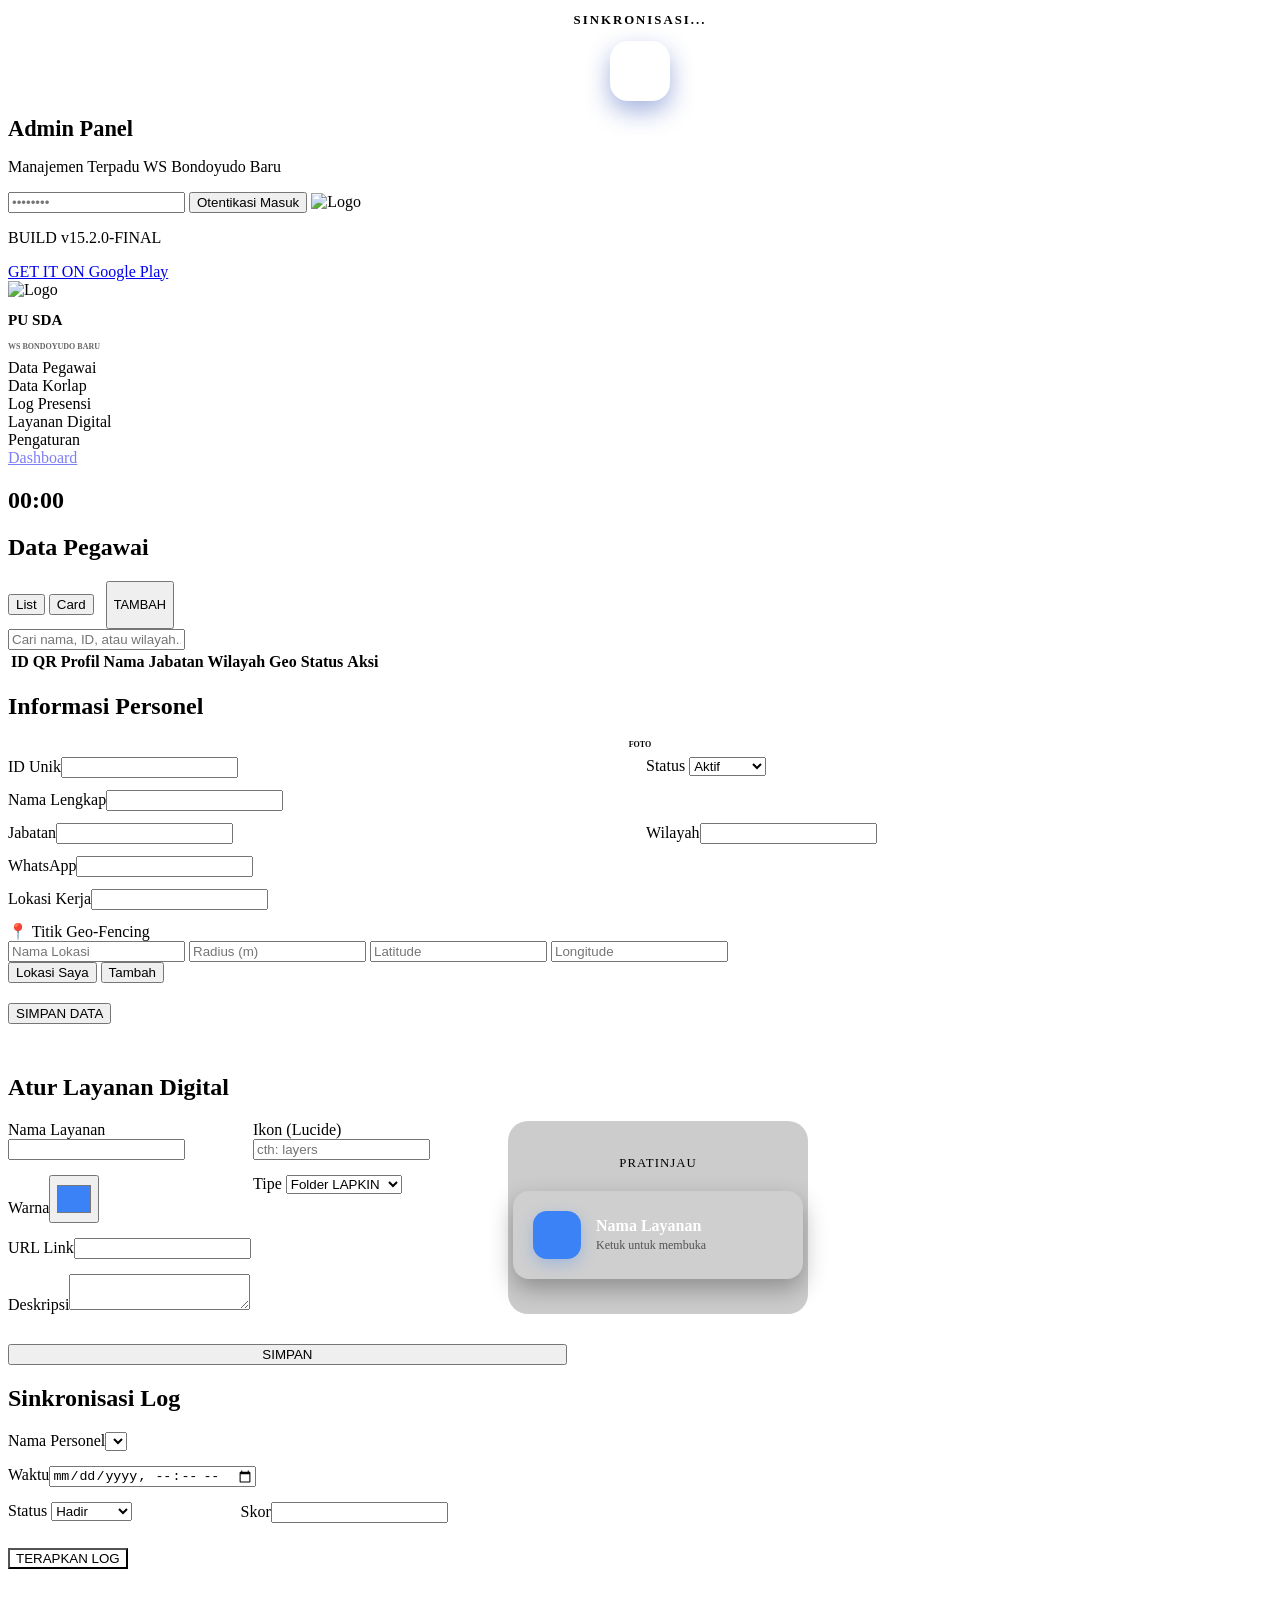
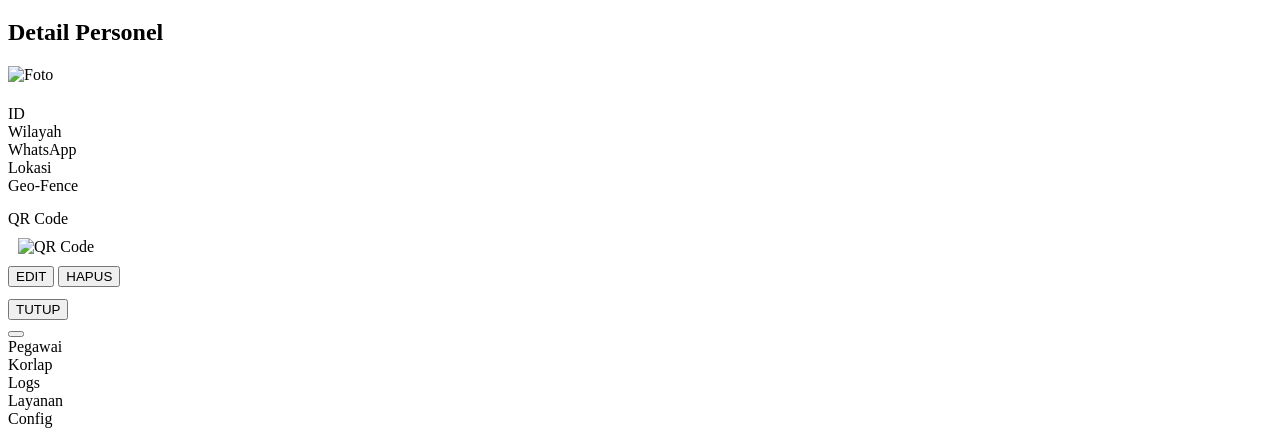
==== admin.html @ 3071cfeb "Create admin.html" ====
<!DOCTYPE html>
<html lang="id">
<head>
    <meta charset="UTF-8">
    <meta name="viewport" content="width=device-width, initial-scale=1.0, maximum-scale=1.0, user-scalable=no, viewport-fit=cover">
    <title>Admin Panel - UPT PUSDA</title>
    
    <!-- PWA META TAGS -->
    <meta name="mobile-web-app-capable" content="yes">
    <meta name="apple-mobile-web-app-capable" content="yes">
    <meta name="apple-mobile-web-app-status-bar-style" content="black-translucent">
    <meta name="apple-mobile-web-app-title" content="E-PUSDA Admin">
    <meta name="theme-color" content="#0d1b3e">
    
    <!-- APP ICONS -->
    <link rel="manifest" id="pwaManifest">
    <link rel="icon" type="image/png" sizes="192x192" href="https://raw.githubusercontent.com/tpopbwi/presensi-pusda/main/assets/logo.png">
    <link rel="apple-touch-icon" sizes="180x180" href="https://raw.githubusercontent.com/tpopbwi/presensi-pusda/main/assets/logo.png">

    <!-- EXTERNAL LIBS -->
    <script src="https://unpkg.com/lucide@0.344.0/dist/umd/lucide.min.js" defer></script>
    <link rel="preconnect" href="https://fonts.googleapis.com">
    <link rel="preconnect" href="https://fonts.gstatic.com" crossorigin>
    <link href="https://fonts.googleapis.com/css2?family=Plus+Jakarta+Sans:wght@400;600;700;800;900&family=JetBrains+Mono:wght@500;700;800&display=swap" rel="stylesheet">
    
    <!-- CUSTOM CSS -->
    <link rel="stylesheet" href="css/admin.css">
</head>
<body>
    <div class="fixed-bg"></div>
    <div id="toastContainer"></div>

    <div id="sendingOverlay">
        <div class="sending-loader">
            <div class="ring-layer ring-1"></div>
            <div class="ring-layer ring-2"></div>
            <div class="ring-layer ring-3"></div>
        </div>
        <p id="overlayText" style="font-weight:800;letter-spacing:2px;text-transform:uppercase;font-size:.8rem;text-align:center">Sinkronisasi...</p>
    </div>

    <div id="loginOverlay">
        <div class="login-card">
            <div style="background:linear-gradient(135deg,var(--pu-blue),var(--primary));width:60px;height:60px;border-radius:18px;margin:0 auto 15px;display:flex;align-items:center;justify-content:center;box-shadow:0 10px 25px rgba(30,64,175,.4)">
                <i data-lucide="shield-check" color="white" size="28"></i>
            </div>
            <h1 style="font-weight:800;margin-bottom:5px;font-size:1.4rem">Admin Panel</h1>
            <p class="login-desc">Manajemen Terpadu WS Bondoyudo Baru</p>
            <input type="password" id="adminPass" class="login-input" placeholder="••••••••" onkeydown="if(event.key==='Enter') attemptLogin()">
            <button class="btn-premium" onclick="attemptLogin()">Otentikasi Masuk</button>
            <img src="" id="loginBrandLogo" class="login-brand-img" alt="Logo">
            <p class="version-text">BUILD v15.2.0-FINAL</p>
            <a href="#" id="playStoreLink" target="_blank" class="google-play-btn">
                <div class="gp-logo-box" style="background:linear-gradient(135deg,#3b82f6,#1e40af);border-radius:6px;display:flex;align-items:center;justify-content:center">
                    <i data-lucide="play" size="18" color="white" style="margin-left:2px"></i>
                </div>
                <div class="gp-text-wrap">
                    <span class="gp-text-top">GET IT ON</span>
                    <span class="gp-text-main">Google Play</span>
                </div>
            </a>
        </div>
    </div>

    <aside class="sidebar">
        <div class="brand">
            <img src="" id="sidebarLogo" alt="Logo">
            <div>
                <h1 style="font-weight:800;font-size:.95rem"><span style="color:var(--pu-blue)">PU</span> <span style="color:var(--sda-toska)">SDA</span></h1>
                <p style="font-size:.5rem;opacity:.6;font-weight:800">WS BONDOYUDO BARU</p>
            </div>
        </div>
        <nav>
            <div class="nav-link active" onclick="switchTab('pegawai')"><i data-lucide="users" size="16"></i> Data Pegawai</div>
            <div class="nav-link" onclick="switchTab('korlap')"><i data-lucide="award" size="16"></i> Data Korlap</div>
            <div class="nav-link" onclick="switchTab('logs')"><i data-lucide="history" size="16"></i> Log Presensi</div>
            <div class="nav-link" onclick="switchTab('tools')"><i data-lucide="layout-grid" size="16"></i> Layanan Digital</div>
            <div class="nav-link" onclick="switchTab('config')"><i data-lucide="settings" size="16"></i> Pengaturan</div>
            <a href="index.html" class="nav-link" style="margin-top:15px;border-top:1px solid var(--glass-border);padding-top:15px;opacity:.5"><i data-lucide="home" size="16"></i> Dashboard</a>
        </nav>
        <div class="sidebar-clock"><h2 id="liveClock">00:00</h2></div>
    </aside>

    <main class="main-content" id="mainContent">
        <div class="dashboard-container">
            <section id="tab-pegawai" class="admin-tab">
                <div class="header-actions">
                    <div class="header-top-row">
                        <div class="header-title-box"><h1>Data Pegawai</h1></div>
                        <div style="display:flex;gap:12px;align-items:center">
                            <div class="view-toggle desktop-only">
                                <button id="btnListView" class="active" onclick="setView('list')"><i data-lucide="list" size="14"></i> List</button>
                                <button id="btnCardView" onclick="setView('card')"><i data-lucide="layout-grid" size="14"></i> Card</button>
                            </div>
                            <button class="btn-premium desktop-only" style="width:auto;height:48px;font-size:.8rem" onclick="openPModal('pegawai')"><i data-lucide="plus" size="16"></i> TAMBAH</button>
                        </div>
                    </div>
                    <div class="header-controls-row">
                        <div class="search-container">
                            <i data-lucide="search" size="16"></i>
                            <input type="text" id="pegawaiSearch" placeholder="Cari nama, ID, atau wilayah..." autocomplete="off" oninput="debounce(renderPegawai, 300)">
                        </div>
                    </div>
                </div>
                <div class="admin-card">
                    <div class="table-scroll personel-table" id="pegawaiTable">
                        <table>
                            <thead><tr><th>ID</th><th>QR</th><th>Profil</th><th>Nama</th><th>Jabatan</th><th>Wilayah</th><th>Geo</th><th>Status</th><th>Aksi</th></tr></thead>
                            <tbody id="pegawaiBody"></tbody>
                        </table>
                    </div>
                    <div id="pegawaiGrid" class="desktop-card-grid"></div>
                    <div id="pegawaiMobileGrid" class="mobile-grid-view"></div>
                </div>
            </section>

            <section id="tab-korlap" class="admin-tab" style="display:none">
                <div class="header-actions">
                    <div class="header-top-row">
                        <div class="header-title-box"><h1>Data Korlap</h1></div>
                        <div style="display:flex;gap:12px;align-items:center">
                            <div class="view-toggle desktop-only">
                                <button id="btnListViewKorlap" class="active" onclick="setView('list')"><i data-lucide="list" size="14"></i> List</button>
                                <button id="btnCardViewKorlap" onclick="setView('card')"><i data-lucide="layout-grid" size="14"></i> Card</button>
                            </div>
                            <button class="btn-premium desktop-only" style="width:auto;height:48px;font-size:.8rem" onclick="openPModal('korlap')"><i data-lucide="plus" size="16"></i> TAMBAH</button>
                        </div>
                    </div>
                    <div class="header-controls-row">
                        <div class="search-container">
                            <i data-lucide="search" size="16"></i>
                            <input type="text" id="korlapSearch" placeholder="Cari nama koordinator..." autocomplete="off" oninput="debounce(renderKorlap, 300)">
                        </div>
                    </div>
                </div>
                <div class="admin-card">
                    <div class="table-scroll personel-table" id="korlapTable">
                        <table>
                            <thead><tr><th>ID</th><th>QR</th><th>Profil</th><th>Nama</th><th>Jabatan</th><th>Wilayah</th><th>Geo</th><th>Status</th><th>Aksi</th></tr></thead>
                            <tbody id="korlapBody"></tbody>
                        </table>
                    </div>
                    <div id="korlapGrid" class="desktop-card-grid"></div>
                    <div id="korlapMobileGrid" class="mobile-grid-view"></div>
                </div>
            </section>

            <section id="tab-logs" class="admin-tab" style="display:none">
                <div class="header-actions">
                    <div class="header-top-row"><div class="header-title-box"><h1>Log Presensi</h1></div></div>
                    <div class="header-controls-row">
                        <div class="filter-box-row" style="width:100%">
                            <input type="date" id="logDateFilter" onchange="loadLogs()">
                            <button class="btn-premium desktop-only" style="width:50px;background:var(--success)" onclick="openLogModal('add')"><i data-lucide="plus" size="18"></i></button>
                            <button class="action-icon export desktop-only" style="width:50px" onclick="exportLogsToCSV()"><i data-lucide="download" size="18"></i></button>
                        </div>
                    </div>
                    <div class="header-controls-row">
                        <div class="search-container" style="width:100%;max-width:100%">
                            <i data-lucide="search" size="16"></i>
                            <input type="text" id="logSearch" placeholder="Cari nama personel..." autocomplete="off" oninput="debounce(() => renderLogsFiltered(true), 300)">
                        </div>
                    </div>
                </div>
                <div id="logSummaryCards">
                    <div class="admin-card" style="padding:15px;border-left:4px solid #10b981">
                        <div style="font-size:.7rem;opacity:.7;text-transform:uppercase;font-weight:700">Hadir Tepat</div>
                        <div style="font-size:1.6rem;font-weight:800;color:#10b981" id="sumHadir">0</div>
                    </div>
                    <div class="admin-card" style="padding:15px;border-left:4px solid #f59e0b">
                        <div style="font-size:.7rem;opacity:.7;text-transform:uppercase;font-weight:700">Terlambat</div>
                        <div style="font-size:1.6rem;font-weight:800;color:#f59e0b" id="sumTelat">0</div>
                    </div>
                    <div class="admin-card" style="padding:15px;border-left:4px solid #3b82f6">
                        <div style="font-size:.7rem;opacity:.7;text-transform:uppercase;font-weight:700">Izin / Sakit</div>
                        <div style="font-size:1.6rem;font-weight:800;color:#3b82f6" id="sumIzin">0</div>
                    </div>
                    <div class="admin-card" style="padding:15px;border-left:4px solid #ef4444">
                        <div style="font-size:.7rem;opacity:.7;text-transform:uppercase;font-weight:700">Alpha</div>
                        <div style="font-size:1.6rem;font-weight:800;color:#ef4444" id="sumAlpha">0</div>
                    </div>
                </div>
                <div class="admin-card">
                    <div class="table-scroll">
                        <table>
                            <thead><tr><th>Waktu</th><th>Nama</th><th>Status</th><th>Skor</th><th>Wilayah</th><th style="text-align:center">Selfie</th><th style="text-align:center">Kerja</th><th>Opsi</th></tr></thead>
                            <tbody id="logsBody"></tbody>
                        </table>
                    </div>
                </div>
            </section>

            <section id="tab-tools" class="admin-tab" style="display:none">
                <div class="header-actions">
                    <div class="header-top-row">
                        <div class="header-title-box"><h1>Layanan Digital</h1></div>
                        <button class="btn-premium desktop-only" style="width:auto;height:48px;font-size:.8rem" onclick="openToolModal()"><i data-lucide="plus" size="16"></i> TAMBAH</button>
                    </div>
                    <div class="header-controls-row">
                        <div class="search-container">
                            <i data-lucide="search" size="16"></i>
                            <input type="text" id="toolSearch" placeholder="Cari layanan..." autocomplete="off" oninput="debounce(renderTools, 300)">
                        </div>
                    </div>
                </div>
                <div class="admin-card">
                    <div class="table-scroll">
                        <table>
                            <thead><tr><th>Icon</th><th>Nama</th><th>Tipe</th><th>Warna</th><th>Link URL</th><th>Aksi</th></tr></thead>
                            <tbody id="toolsBody"></tbody>
                        </table>
                    </div>
                </div>
            </section>

            <section id="tab-config" class="admin-tab" style="display:none">
                <div class="header-actions">
                    <div class="header-top-row"><div class="header-title-box"><h1>Pengaturan</h1></div></div>
                    <div class="header-controls-row">
                        <div class="search-container">
                            <i data-lucide="search" size="16"></i>
                            <input type="text" id="configSearch" placeholder="Cari kata kunci..." autocomplete="off" oninput="debounce(renderConfig, 300)">
                        </div>
                    </div>
                </div>
                <div class="admin-card">
                    <div id="configContainer"></div>
                    <button class="btn-premium" style="max-width:250px;height:48px;font-size:.85rem;margin-top:20px;margin-left:auto;display:flex" onclick="saveConfig()">
                        <i data-lucide="save" size="18"></i> SIMPAN PENGATURAN
                    </button>
                </div>
            </section>
        </div>
    </main>

    <!-- MODALS -->
    <div id="pModal" class="modal">
        <div class="modal-content">
            <div class="modal-title-wrap"><h2 id="pModalTitle">Informasi Personel</h2></div>
            <div class="modal-body-p">
                <div style="text-align:center">
                    <div class="p-preview-frame" onclick="document.getElementById('p-file').click()">
                        <img id="p-preview-img" style="display:none" alt="Pratinjau">
                        <div id="p-placeholder"><i data-lucide="camera" size="24"></i><p style="font-size:.5rem;font-weight:800;margin-top:5px">FOTO</p></div>
                    </div>
                    <input type="file" id="p-file" hidden accept="image/*" onchange="handleFile(this)">
                    <div id="qr-display-container" style="display:none;margin-top:15px">
                        <div style="background:white;padding:8px;border-radius:12px;display:inline-block">
                            <img id="p-qr-img" src="" style="width:80px;height:80px" alt="QR Code">
                        </div>
                    </div>
                </div>
                <div style="display:grid;gap:12px">
                    <input type="hidden" id="p-mode"><input type="hidden" id="p-old-id">
                    <div style="display:grid;grid-template-columns:1fr 1fr;gap:12px">
                        <div class="form-group"><label>ID Unik</label><input type="text" id="p-id"></div>
                        <div class="form-group"><label>Status</label>
                            <select id="p-status"><option value="Aktif">Aktif</option><option value="Non-Aktif">Non-Aktif</option></select>
                        </div>
                    </div>
                    <div class="form-group"><label>Nama Lengkap</label><input type="text" id="p-nama" oninput="updateQRRealtime()"></div>
                    <div style="display:grid;grid-template-columns:1fr 1fr;gap:12px">
                        <div class="form-group"><label>Jabatan</label><input type="text" id="p-jabatan"></div>
                        <div class="form-group"><label>Wilayah</label><input type="text" id="p-wilayah"></div>
                    </div>
                    <div class="form-group"><label>WhatsApp</label><input type="text" id="p-nohp" oninput="updateQRRealtime()"></div>
                    <div class="form-group"><label>Lokasi Kerja</label><input type="text" id="p-lokasi"></div>
                    <div class="geo-section">
                        <label style="margin-bottom:10px;color:var(--accent)">📍 Titik Geo-Fencing</label>
                        <div id="geo-list" class="geo-list-container"></div>
                        <div class="geo-inputs">
                            <input type="text" id="geo-nama" placeholder="Nama Lokasi">
                            <input type="number" id="geo-radius" placeholder="Radius (m)">
                            <input type="number" step="any" id="geo-lat" placeholder="Latitude">
                            <input type="number" step="any" id="geo-lng" placeholder="Longitude">
                        </div>
                        <div class="geo-actions">
                            <button type="button" class="btn-get-loc" onclick="fillCurrentLocation()"><i data-lucide="map-pin" size="14"></i> Lokasi Saya</button>
                            <button type="button" class="btn-add-geo" onclick="addGeoPoint()"><i data-lucide="plus" size="14"></i> Tambah</button>
                        </div>
                    </div>
                </div>
            </div>
            <button class="btn-premium" style="margin-top:20px" onclick="savePAction()">SIMPAN DATA</button>
            <button style="width:100%;background:none;border:none;color:white;opacity:.4;margin-top:15px;cursor:pointer;font-weight:800;font-size:.7rem" onclick="closeModal('pModal')">BATAL</button>
        </div>
    </div>

    <div id="toolModal" class="modal">
        <div class="modal-content" style="max-width:800px">
            <div class="modal-title-wrap"><h2>Atur Layanan Digital</h2></div>
            <div style="display:grid;grid-template-columns:1fr 300px;gap:25px">
                <div style="display:grid;gap:15px">
                    <input type="hidden" id="t-old-name">
                    <div style="display:grid;grid-template-columns:1fr 1fr;gap:15px">
                        <div class="form-group"><label>Nama Layanan</label><input type="text" id="t-nama" oninput="updateToolPreview()"></div>
                        <div class="form-group"><label>Ikon (Lucide)</label><input type="text" id="t-ikon" placeholder="cth: layers" oninput="updateToolPreview()"></div>
                    </div>
                    <div style="display:grid;grid-template-columns:1fr 1fr;gap:15px">
                        <div class="form-group"><label>Warna</label><input type="color" id="t-warna" value="#3b82f6" style="height:48px;padding:5px" oninput="updateToolPreview()"></div>
                        <div class="form-group"><label>Tipe</label>
                            <select id="t-type"><option value="Folder">Folder LAPKIN</option><option value="Direct">Beranda Utama</option></select>
                        </div>
                    </div>
                    <div class="form-group"><label>URL Link</label><input type="text" id="t-url"></div>
                    <div class="form-group"><label>Deskripsi</label><textarea id="t-desc" rows="2"></textarea></div>
                </div>
                <div style="background:rgba(0,0,0,.2);border-radius:20px;padding:25px;border:1px dashed var(--glass-border);display:flex;flex-direction:column;align-items:center;justify-content:center">
                    <label style="margin-bottom:20px;text-align:center;width:100%;font-size:.8rem;letter-spacing:1px">PRATINJAU</label>
                    <div style="background:rgba(255,255,255,.05);border:1px solid var(--glass-border);border-radius:16px;padding:20px;display:flex;align-items:center;gap:15px;width:100%;box-shadow:0 10px 25px rgba(0,0,0,.3)">
                        <div id="previewIconBox" style="width:48px;height:48px;border-radius:14px;background:#3b82f6;display:flex;align-items:center;justify-content:center;flex-shrink:0;box-shadow:0 5px 15px rgba(59,130,246,.3)">
                            <i data-lucide="layers" size="22" color="white"></i>
                        </div>
                        <div style="overflow:hidden">
                            <div id="previewName" style="font-weight:700;font-size:1rem;white-space:nowrap;overflow:hidden;text-overflow:ellipsis;color:white">Nama Layanan</div>
                            <div style="font-size:.75rem;opacity:.6;margin-top:3px">Ketuk untuk membuka</div>
                        </div>
                    </div>
                </div>
            </div>
            <div style="display:flex;gap:12px;margin-top:30px">
                <button class="btn-premium" style="flex:1" onclick="saveTool()">SIMPAN</button>
                <button style="flex:.4;background:none;border:1px solid var(--glass-border);border-radius:14px;color:white;opacity:.7;cursor:pointer;font-weight:700;font-size:.85rem" onclick="closeModal('toolModal')">BATAL</button>
            </div>
        </div>
    </div>

    <div id="logEditModal" class="modal">
        <div class="modal-content" style="max-width:450px">
            <div class="modal-title-wrap"><h2>Sinkronisasi Log</h2></div>
            <div style="display:grid;gap:15px">
                <div class="form-group"><label>Nama Personel</label><select id="manualLogPegawai"></select></div>
                <input type="hidden" id="editLogOriginalTs"><input type="hidden" id="editLogIdPeg">
                <div class="form-group"><label>Waktu</label><input type="datetime-local" id="editLogTime"></div>
                <div style="display:grid;grid-template-columns:1fr 1fr;gap:15px">
                    <div class="form-group"><label>Status</label>
                        <select id="editLogStatus">
                            <option value="Hadir">Hadir</option>
                            <option value="Terlambat">Terlambat</option>
                            <option value="Pulang">Pulang</option>
                            <option value="Izin">Izin</option>
                            <option value="Sakit">Sakit</option>
                            <option value="Dinas">Dinas</option>
                        </select>
                    </div>
                    <div class="form-group"><label>Skor</label><input type="number" id="editLogNilai"></div>
                </div>
            </div>
            <button class="btn-premium" style="margin-top:25px;background:linear-gradient(135deg,var(--warning),var(--accent))" onclick="saveLogAction()">TERAPKAN LOG</button>
            <button style="width:100%;background:none;border:none;color:white;opacity:.4;margin-top:15px;cursor:pointer;font-weight:800;font-size:.7rem" onclick="closeModal('logEditModal')">BATAL</button>
        </div>
    </div>

    <div id="detailModal" class="modal">
        <div class="modal-content" style="max-width:550px">
            <div class="modal-title-wrap"><h2>Detail Personel</h2></div>
            <div class="detail-hero">
                <div class="detail-hero-img"><img id="detailImg" src="" alt="Foto"></div>
                <div>
                    <h3 id="detailNama" style="font-size:1.3rem;font-weight:800;margin-bottom:5px;text-transform:uppercase"></h3>
                    <p id="detailJabatan" style="font-size:.85rem;opacity:.7;margin-bottom:10px"></p>
                    <div id="detailStatusBadge"></div>
                </div>
            </div>
            <div>
                <div class="detail-info-row"><span class="detail-label">ID</span><span class="detail-value" id="detailID"></span></div>
                <div class="detail-info-row"><span class="detail-label">Wilayah</span><span class="detail-value" id="detailWilayah"></span></div>
                <div class="detail-info-row"><span class="detail-label">WhatsApp</span><span class="detail-value" id="detailHP"></span></div>
                <div class="detail-info-row"><span class="detail-label">Lokasi</span><span class="detail-value" id="detailLokasi"></span></div>
                <div class="detail-info-row"><span class="detail-label">Geo-Fence</span><span class="detail-value" id="detailGeo"></span></div>
                <div class="detail-info-row" style="flex-direction:column;align-items:center;gap:10px;padding-top:15px">
                    <span class="detail-label">QR Code</span>
                    <div style="background:white;padding:10px;border-radius:12px"><img id="detailQR" src="" style="width:150px;height:150px" alt="QR Code"></div>
                </div>
            </div>
            <div class="detail-modal-actions">
                <button class="btn-edit" onclick="editFromDetail()"><i data-lucide="edit-3" size="14"></i> EDIT</button>
                <button class="btn-delete" onclick="deleteFromDetail()"><i data-lucide="trash-2" size="14"></i> HAPUS</button>
            </div>
            <button class="btn-premium" style="margin-top:12px" onclick="closeModal('detailModal')">TUTUP</button>
        </div>
    </div>

    <button class="fab-add" id="fabAdd" onclick="handleFabClick()"><i data-lucide="plus" size="24"></i></button>

    <nav class="bottom-nav-admin">
        <div class="b-nav-item active" onclick="switchTab('pegawai')"><i data-lucide="users" size="18"></i><span>Pegawai</span></div>
        <div class="b-nav-item" onclick="switchTab('korlap')"><i data-lucide="award" size="18"></i><span>Korlap</span></div>
        <div class="b-nav-item" onclick="switchTab('logs')"><i data-lucide="history" size="18"></i><span>Logs</span></div>
        <div class="b-nav-item" onclick="switchTab('tools')"><i data-lucide="layout-grid" size="18"></i><span>Layanan</span></div>
        <div class="b-nav-item" onclick="switchTab('config')"><i data-lucide="settings" size="18"></i><span>Config</span></div>
    </nav>

    <!-- CUSTOM JS -->
    <script src="js/admin.js"></script>
</body>
</html>
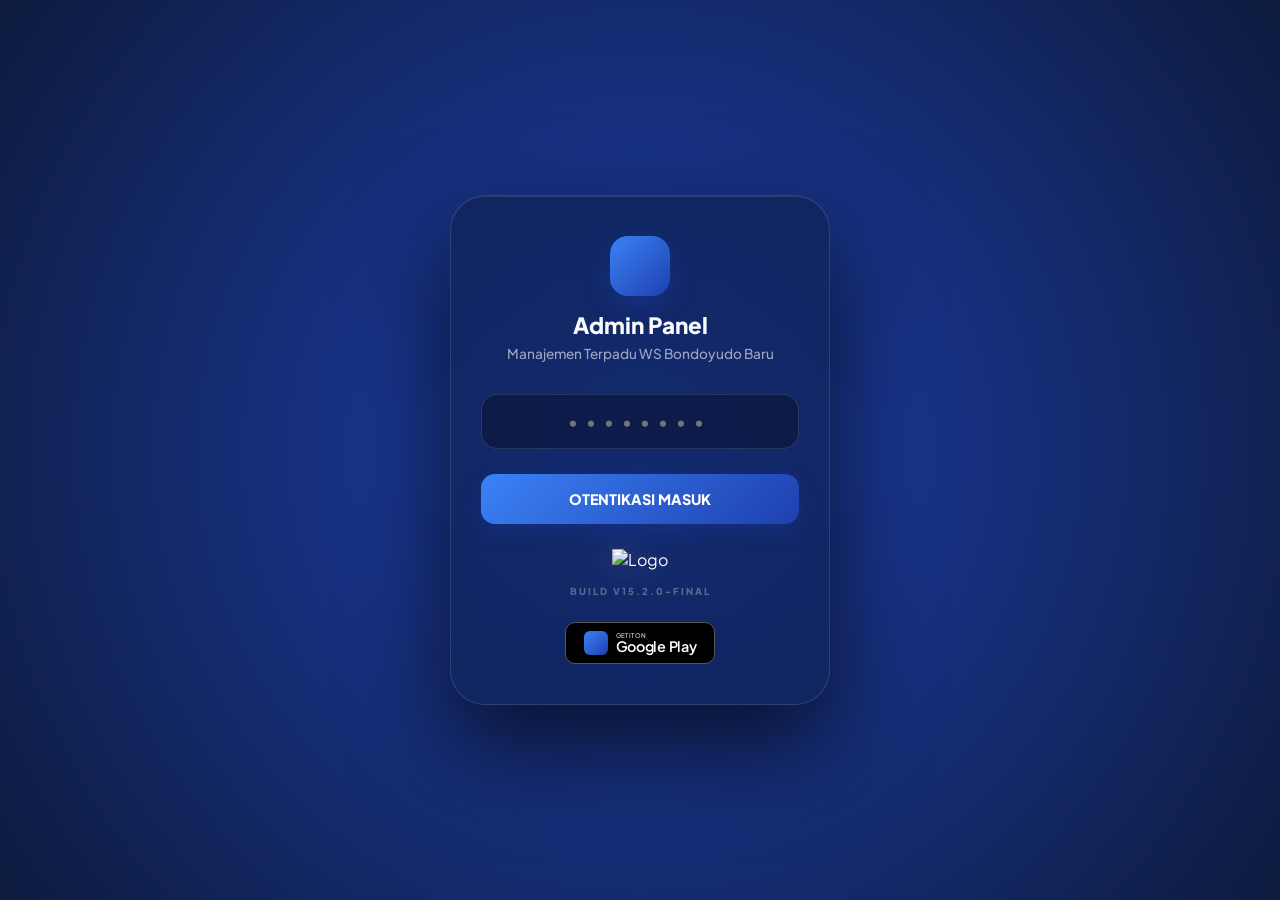
==== commit 27874a6c: "Update admin.html" ====
--- a/admin.html
+++ b/admin.html
@@ -233,10 +233,23 @@
         </div>
     </main>
 
-    <!-- MODALS -->
+    <!-- MODAL: DATA PERSONEL (PREMIUM HEADER) -->
     <div id="pModal" class="modal">
         <div class="modal-content">
-            <div class="modal-title-wrap"><h2 id="pModalTitle">Informasi Personel</h2></div>
+            <div class="modal-header">
+                <div class="modal-title-wrap">
+                    <div class="modal-title-icon">
+                        <i data-lucide="users" style="color: white;"></i>
+                    </div>
+                    <div>
+                        <h2 id="pModalTitle">Data Personel</h2>
+                        <p>Tambah atau ubah data pegawai/korlap</p>
+                    </div>
+                </div>
+                <button class="modal-close-btn" onclick="closeModal('pModal')">
+                    <i data-lucide="x" size="20"></i>
+                </button>
+            </div>
             <div class="modal-body-p">
                 <div style="text-align:center">
                     <div class="p-preview-frame" onclick="document.getElementById('p-file').click()">
@@ -282,13 +295,26 @@
                 </div>
             </div>
             <button class="btn-premium" style="margin-top:20px" onclick="savePAction()">SIMPAN DATA</button>
-            <button style="width:100%;background:none;border:none;color:white;opacity:.4;margin-top:15px;cursor:pointer;font-weight:800;font-size:.7rem" onclick="closeModal('pModal')">BATAL</button>
-        </div>
-    </div>
-
+        </div>
+    </div>
+
+    <!-- MODAL: LAYANAN DIGITAL (PREMIUM HEADER) -->
     <div id="toolModal" class="modal">
         <div class="modal-content" style="max-width:800px">
-            <div class="modal-title-wrap"><h2>Atur Layanan Digital</h2></div>
+            <div class="modal-header">
+                <div class="modal-title-wrap">
+                    <div class="modal-title-icon">
+                        <i data-lucide="layout-dashboard" style="color: white;"></i>
+                    </div>
+                    <div>
+                        <h2>Atur Layanan Digital</h2>
+                        <p>Kelola tautan dan aplikasi eksternal</p>
+                    </div>
+                </div>
+                <button class="modal-close-btn" onclick="closeModal('toolModal')">
+                    <i data-lucide="x" size="20"></i>
+                </button>
+            </div>
             <div style="display:grid;grid-template-columns:1fr 300px;gap:25px">
                 <div style="display:grid;gap:15px">
                     <input type="hidden" id="t-old-name">
@@ -320,14 +346,28 @@
             </div>
             <div style="display:flex;gap:12px;margin-top:30px">
                 <button class="btn-premium" style="flex:1" onclick="saveTool()">SIMPAN</button>
-                <button style="flex:.4;background:none;border:1px solid var(--glass-border);border-radius:14px;color:white;opacity:.7;cursor:pointer;font-weight:700;font-size:.85rem" onclick="closeModal('toolModal')">BATAL</button>
-            </div>
-        </div>
-    </div>
-
+                <button class="modal-close-btn" style="width:50px; height: 50px;" onclick="closeModal('toolModal')"><i data-lucide="x" size="20"></i></button>
+            </div>
+        </div>
+    </div>
+
+    <!-- MODAL: LOG (PREMIUM HEADER) -->
     <div id="logEditModal" class="modal">
         <div class="modal-content" style="max-width:450px">
-            <div class="modal-title-wrap"><h2>Sinkronisasi Log</h2></div>
+            <div class="modal-header">
+                <div class="modal-title-wrap">
+                    <div class="modal-title-icon">
+                        <i data-lucide="history" style="color: white;"></i>
+                    </div>
+                    <div>
+                        <h2>Sinkronisasi Log</h2>
+                        <p>Catat atau ubah riwayat presensi</p>
+                    </div>
+                </div>
+                <button class="modal-close-btn" onclick="closeModal('logEditModal')">
+                    <i data-lucide="x" size="20"></i>
+                </button>
+            </div>
             <div style="display:grid;gap:15px">
                 <div class="form-group"><label>Nama Personel</label><select id="manualLogPegawai"></select></div>
                 <input type="hidden" id="editLogOriginalTs"><input type="hidden" id="editLogIdPeg">
@@ -347,13 +387,26 @@
                 </div>
             </div>
             <button class="btn-premium" style="margin-top:25px;background:linear-gradient(135deg,var(--warning),var(--accent))" onclick="saveLogAction()">TERAPKAN LOG</button>
-            <button style="width:100%;background:none;border:none;color:white;opacity:.4;margin-top:15px;cursor:pointer;font-weight:800;font-size:.7rem" onclick="closeModal('logEditModal')">BATAL</button>
-        </div>
-    </div>
-
+        </div>
+    </div>
+
+    <!-- MODAL: DETAIL (PREMIUM HEADER) -->
     <div id="detailModal" class="modal">
         <div class="modal-content" style="max-width:550px">
-            <div class="modal-title-wrap"><h2>Detail Personel</h2></div>
+            <div class="modal-header">
+                <div class="modal-title-wrap">
+                    <div class="modal-title-icon">
+                        <i data-lucide="info" style="color: white;"></i>
+                    </div>
+                    <div>
+                        <h2>Detail Personel</h2>
+                        <p>Informasi lengkap pegawai</p>
+                    </div>
+                </div>
+                <button class="modal-close-btn" onclick="closeModal('detailModal')">
+                    <i data-lucide="x" size="20"></i>
+                </button>
+            </div>
             <div class="detail-hero">
                 <div class="detail-hero-img"><img id="detailImg" src="" alt="Foto"></div>
                 <div>
--- a/css/admin.css
+++ b/css/admin.css
@@ -0,0 +1,277 @@
+:root {
+    --primary: #1e40af; --bg-dark: #0d1b3e; --glass: rgba(15, 32, 77, .65);
+    --glass-border: rgba(255, 255, 255, .12); --accent: #f97316; --success: #10b981;
+    --danger: #ef4444; --warning: #facc15; --pu-blue: #3b82f6; --sda-toska: #2dd4bf;
+    --sidebar-width: 250px;
+}
+* { margin: 0; padding: 0; box-sizing: border-box; font-family: 'Plus Jakarta Sans', sans-serif; -webkit-tap-highlight-color: transparent; }
+html, body { width: 100%; min-height: 100vh; background: var(--bg-dark); color: #f8fafc; overflow-x: hidden; scroll-behavior: smooth; }
+body { display: flex; position: relative; width: 100vw; }
+.fixed-bg { position: fixed; inset: 0; z-index: -1; background: radial-gradient(circle at top right, #1e40af, #0d1b3e 85%), radial-gradient(circle at bottom left, rgba(59, 130, 246, .3), transparent 70%); }
+
+::-webkit-scrollbar { width: 6px; height: 6px; }
+::-webkit-scrollbar-track { background: transparent; }
+::-webkit-scrollbar-thumb { background: rgba(45, 212, 191, .3); border-radius: 10px; }
+::-webkit-scrollbar-thumb:hover { background: rgba(45, 212, 191, .6); }
+
+.sidebar { width: var(--sidebar-width); height: calc(100vh - 30px); position: fixed; top: 15px; left: 15px; background: rgba(15, 32, 77, .8); backdrop-filter: blur(30px) saturate(180%); -webkit-backdrop-filter: blur(30px) saturate(180%); border: 1px solid var(--glass-border); border-radius: 24px; padding: 20px; display: flex; flex-direction: column; z-index: 1000; box-shadow: 0 20px 50px rgba(0, 0, 0, .5), inset 0 1px 0 rgba(255, 255, 255, .1); }
+.brand { display: flex; align-items: center; gap: 12px; margin-bottom: 25px; padding-bottom: 15px; border-bottom: 1px solid var(--glass-border); }
+.brand img { height: 35px; border-radius: 8px; box-shadow: 0 4px 12px rgba(0, 0, 0, .3); }
+.nav-link { padding: 14px 16px; border-radius: 14px; display: flex; align-items: center; gap: 14px; color: rgba(255, 255, 255, .6); text-decoration: none; transition: all .3s ease; font-weight: 600; margin-bottom: 6px; cursor: pointer; font-size: .85rem; position: relative; overflow: hidden; }
+.nav-link:hover { background: rgba(255, 255, 255, .05); color: white; }
+.nav-link.active { background: linear-gradient(135deg, var(--pu-blue), var(--primary)); color: white; box-shadow: 0 8px 20px rgba(30, 64, 175, .4), inset 0 1px 0 rgba(255, 255, 255, .2); }
+.nav-link.active::before { content: ''; position: absolute; left: 0; top: 0; width: 4px; height: 100%; background: var(--sda-toska); border-radius: 0 4px 4px 0; }
+.sidebar-clock { margin-top: auto; padding: 15px; background: rgba(0, 0, 0, .3); border: 1px solid var(--glass-border); border-radius: 18px; text-align: center; box-shadow: inset 0 2px 5px rgba(0, 0, 0, .3); }
+.sidebar-clock h2 { font-family: 'JetBrains Mono', monospace; font-size: 1.4rem; color: var(--sda-toska); font-weight: 800; text-shadow: 0 0 15px rgba(45, 212, 191, .4); }
+
+/* ✅ PADDING SENADA DENGAN HALAMAN LAIN */
+.main-content { flex: 1; margin-left: calc(var(--sidebar-width) + 25px); padding: 30px 40px 120px 20px; min-height: 100vh; display: none; flex-direction: column; width: calc(100% - var(--sidebar-width) - 25px); }
+.dashboard-container { width: 100%; display: flex; flex-direction: column; gap: 20px; }
+
+.header-actions { display: flex; flex-direction: column; gap: 15px; position: sticky; top: -1px; z-index: 100; padding: 20px 0 15px 0; background: linear-gradient(180deg, rgba(13, 27, 62, 0.98) 50%, rgba(13, 27, 62, 0.8) 80%, transparent 100%); backdrop-filter: blur(20px) saturate(180%); -webkit-backdrop-filter: blur(20px) saturate(180%); -webkit-mask-image: linear-gradient(180deg, #000 80%, transparent 100%); mask-image: linear-gradient(180deg, #000 80%, transparent 100%); margin-bottom: 10px; }
+.header-top-row { display: flex; align-items: center; justify-content: space-between; width: 100%; gap: 10px; }
+.header-title-box h1 { font-size: 1.6rem; font-weight: 800; letter-spacing: -.5px; background: linear-gradient(135deg, #fff 0%, var(--sda-toska) 100%); -webkit-background-clip: text; -webkit-text-fill-color: transparent; background-clip: text; }
+.header-controls-row { display: flex; align-items: center; gap: 12px; flex-wrap: wrap; width: 100%; }
+.search-container { position: relative; display: flex; align-items: center; flex: 1; min-width: 200px; }
+.search-container i { position: absolute; left: 18px; color: var(--sda-toska); pointer-events: none; z-index: 5; transition: all .3s; }
+.search-container input { padding: 14px 18px 14px 48px !important; background: rgba(0, 0, 0, .4) !important; border: 1px solid rgba(255, 255, 255, .1) !important; border-radius: 16px !important; font-size: 16px !important; width: 100% !important; height: 52px; color: white; transition: all .3s; }
+.search-container input:focus { border-color: var(--sda-toska) !important; background: rgba(0, 0, 0, .6) !important; box-shadow: 0 0 0 4px rgba(45, 212, 191, .15), inset 0 1px 0 rgba(255, 255, 255, .05); }
+.filter-box-row { display: flex; gap: 10px; align-items: center; }
+.filter-box-row input[type="date"] { height: 52px; padding: 0 18px; font-size: 16px; min-width: 150px; background: rgba(0, 0, 0, .4); border: 1px solid rgba(255, 255, 255, .1); border-radius: 16px; color: white; transition: all .3s; }
+.filter-box-row input[type="date"]:focus { border-color: var(--sda-toska); box-shadow: 0 0 0 4px rgba(45, 212, 191, .15); outline: none; }
+
+/* ✅ ADMIN CARD PADDING DIRAPATKAN */
+.admin-card { background: var(--glass); border: 1px solid var(--glass-border); border-radius: 24px; padding: 10px; display: flex; flex-direction: column; gap: 15px; backdrop-filter: blur(35px); -webkit-backdrop-filter: blur(35px); box-shadow: 0 20px 40px rgba(0, 0, 0, .3), inset 0 1px 0 rgba(255, 255, 255, .05); }
+
+.table-scroll { width: 100%; overflow-x: auto; border-radius: 16px; border: 1px solid var(--glass-border); background: rgba(0, 0, 0, .2); -webkit-overflow-scrolling: touch; }
+table { width: 100%; border-collapse: collapse; min-width: 1000px; }
+th { background: rgba(255, 255, 255, .03); text-align: left; padding: 16px; font-size: .65rem; font-weight: 800; text-transform: uppercase; color: var(--sda-toska); letter-spacing: 1.5px; white-space: nowrap; border-bottom: 1px solid var(--glass-border); }
+td { padding: 14px 16px; border-bottom: 1px solid rgba(255, 255, 255, .05); font-size: .85rem; color: white; vertical-align: middle; white-space: nowrap; transition: background .2s; }
+tbody tr { transition: all .2s; }
+tbody tr:hover { background: rgba(59, 130, 246, .05); }
+tbody tr:last-child td { border-bottom: none; }
+
+.foto-pegawai-sm { width: 35px; height: 48px; border-radius: 10px; border: 1px solid var(--glass-border); background: rgba(0, 0, 0, .2); overflow: hidden; display: flex; align-items: center; justify-content: center; box-shadow: 0 4px 8px rgba(0, 0, 0, .3); }
+.foto-pegawai-sm img { width: 100%; height: 100%; object-fit: cover; }
+.qr-thumb-sm { width: 35px; height: 35px; border-radius: 8px; background: white; padding: 2px; cursor: pointer; transition: all .2s; }
+.qr-thumb-sm:hover { transform: scale(1.1); box-shadow: 0 4px 10px rgba(0, 0, 0, .3); }
+.action-cell { display: flex; gap: 8px; }
+.action-icon { width: 34px; height: 34px; border-radius: 10px; border: 1px solid var(--glass-border); background: rgba(255, 255, 255, .05); color: white; cursor: pointer; display: inline-flex; align-items: center; justify-content: center; transition: all .2s; }
+.action-icon:hover { background: var(--primary); border-color: var(--pu-blue); transform: translateY(-2px); box-shadow: 0 4px 10px rgba(30, 64, 175, .3); }
+.action-icon.delete:hover { background: var(--danger); border-color: var(--danger); box-shadow: 0 4px 10px rgba(239, 68, 68, .3); }
+.action-icon.detail { background: rgba(45, 212, 191, .1); border-color: rgba(45, 212, 191, .3); color: var(--sda-toska); }
+.action-icon.detail:hover { background: var(--sda-toska); color: var(--bg-dark); box-shadow: 0 4px 10px rgba(45, 212, 191, .3); }
+.action-icon.export { background: rgba(16, 185, 129, .1); border-color: rgba(16, 185, 129, .3); color: var(--success); }
+.action-icon.export:hover { background: var(--success); color: var(--bg-dark); }
+
+.view-toggle { display: flex; gap: 4px; background: rgba(0, 0, 0, .4); padding: 5px; border-radius: 14px; border: 1px solid var(--glass-border); backdrop-filter: blur(10px); }
+.view-toggle button { background: transparent; border: none; color: rgba(255, 255, 255, .5); padding: 8px 16px; border-radius: 10px; cursor: pointer; display: flex; align-items: center; gap: 8px; font-size: .75rem; font-weight: 700; transition: all .3s; }
+.view-toggle button.active { background: linear-gradient(135deg, var(--pu-blue), var(--primary)); color: white; box-shadow: 0 4px 12px rgba(30, 64, 175, .4), inset 0 1px 0 rgba(255, 255, 255, .2); }
+.view-toggle button:hover:not(.active) { color: white; background: rgba(255, 255, 255, .05); }
+
+#loginOverlay { position: fixed; inset: 0; z-index: 10000; background: radial-gradient(circle at center, #1e40af, #0d1b3e 100%); display: flex; align-items: center; justify-content: center; padding: 20px; }
+.login-card { background: var(--glass); border: 1px solid var(--glass-border); border-radius: 35px; padding: 40px 30px; width: 100%; max-width: 380px; text-align: center; backdrop-filter: blur(40px); -webkit-backdrop-filter: blur(40px); box-shadow: 0 40px 100px rgba(0, 0, 0, .7), inset 0 1px 0 rgba(255, 255, 255, .1); }
+.login-input { margin-bottom: 25px; text-align: center; font-size: 1.2rem; letter-spacing: 8px; height: 55px; background: rgba(0, 0, 0, .3); border: 1px solid var(--glass-border); border-radius: 16px; color: white; width: 100%; transition: all .3s; }
+.login-input:focus { border-color: var(--sda-toska); box-shadow: 0 0 0 4px rgba(45, 212, 191, .15); outline: none; }
+.login-desc { opacity: .6; margin-bottom: 30px; font-size: .85rem; font-weight: 500; line-height: 1.4; color: #f8fafc; }
+.login-brand-img { height: 40px; margin-top: 25px; filter: drop-shadow(0 0 15px rgba(255, 255, 255, .2)); }
+.version-text { font-size: .6rem; font-weight: 800; opacity: .3; letter-spacing: 2px; text-transform: uppercase; margin: 15px 0 10px 0; color: white; }
+.google-play-btn { display: inline-flex; align-items: center; gap: 8px; background: #000; padding: 8px 18px; border-radius: 10px; border: 1px solid #555; text-decoration: none; color: white; transition: all .2s; margin-top: 15px; }
+.gp-logo-box { width: 24px; height: 24px; display: flex; align-items: center; justify-content: center; }
+.gp-text-wrap { text-align: left; line-height: 1; }
+.gp-text-top { font-size: .4rem; font-weight: 500; display: block; opacity: .9; margin-bottom: 1px; }
+.gp-text-main { font-size: .9rem; font-weight: 600; display: block; letter-spacing: -.3px; }
+
+/* ✅ MODAL SENADA DENGAN HALAMAN LAIN */
+.modal { display: flex; position: fixed; inset: 0; z-index: 5000; background: rgba(0,0,0,0.92); backdrop-filter: blur(20px); justify-content: center; align-items: center; padding: 10px; opacity: 0; visibility: hidden; transition: opacity .3s, visibility .3s; }
+.modal.show { opacity: 1; visibility: visible; }
+.modal-content { max-width: 700px; width: 100%; background: #0b1120; border-radius: 30px; border: 1px solid rgba(255, 255, 255, .1); padding: 30px 25px; position: relative; max-height: 90vh; overflow-y: auto; box-shadow: 0 50px 120px rgba(0, 0, 0, .8); transform: scale(0.9) translateY(20px); transition: transform .4s cubic-bezier(0.34, 1.56, 0.64, 1); }
+.modal.show .modal-content { transform: scale(1) translateY(0); }
+
+/* ✅ HEADER MODAL PREMIUM */
+.modal-header { display: flex; justify-content: space-between; align-items: center; margin-bottom: 25px; padding-bottom: 15px; border-bottom: 1px solid var(--glass-border); }
+.modal-title-wrap { display: flex; align-items: center; gap: 15px; }
+.modal-title-icon { width: 45px; height: 45px; border-radius: 12px; background: linear-gradient(135deg, var(--pu-blue), var(--primary)); display: flex; align-items: center; justify-content: center; box-shadow: 0 8px 15px rgba(30, 64, 175, 0.4); }
+.modal-title-wrap h2 { font-size: 1.4rem; font-weight: 800; color: #fff; line-height: 1.2; }
+.modal-title-wrap p { font-size: 0.75rem; color: rgba(255,255,255,0.5); }
+
+/* Tombol X Bulat Premium */
+.modal-close-btn { background: rgba(255, 255, 255, 0.1); border: 1px solid var(--glass-border); width: 36px; height: 36px; border-radius: 50%; display: flex; align-items: center; justify-content: center; cursor: pointer; color: rgba(255, 255, 255, 0.8); transition: all 0.3s ease; flex-shrink: 0; }
+.modal-close-btn:hover { background: rgba(239, 68, 68, 0.2); border-color: rgba(239, 68, 68, 0.4); color: var(--danger); transform: rotate(90deg); }
+
+.modal-body-p { display: grid; grid-template-columns: 160px 1fr; gap: 25px; }
+.p-preview-frame { width: 100%; aspect-ratio: 2/3; border-radius: 18px; border: 1.5px dashed var(--glass-border); background: rgba(0, 0, 0, .2); display: flex; flex-direction: column; align-items: center; justify-content: center; cursor: pointer; overflow: hidden; position: relative; transition: all .3s; }
+.p-preview-frame:hover { border-color: var(--sda-toska); background: rgba(45, 212, 191, .05); }
+.p-preview-frame img { width: 100%; height: 100%; object-fit: cover; z-index: 2; position: absolute; }
+.form-group { margin-bottom: 12px; }
+input, select, textarea { width: 100%; background: rgba(0, 0, 0, .2); border: 1px solid var(--glass-border); padding: 12px 16px; border-radius: 12px; color: white; outline: none; font-size: 16px !important; -webkit-appearance: none; font-weight: 600; transition: all .2s; }
+input:focus, select:focus, textarea:focus { border-color: var(--sda-toska); background: rgba(0, 0, 0, .4); box-shadow: 0 0 0 4px rgba(45, 212, 191, .15); }
+select option { background-color: #0b1120; color: white; padding: 10px; }
+label { font-size: .65rem; font-weight: 800; color: var(--sda-toska); text-transform: uppercase; margin-bottom: 6px; display: block; letter-spacing: .5px; }
+.btn-premium { height: 50px; width: 100%; padding: 0 20px; border-radius: 14px; border: none; background: linear-gradient(135deg, var(--pu-blue), var(--primary)); color: white; font-weight: 800; cursor: pointer; display: flex; align-items: center; justify-content: center; gap: 8px; font-size: .9rem; text-transform: uppercase; transition: all .2s; box-shadow: 0 8px 20px rgba(30, 64, 175, .3); }
+.btn-premium:hover { transform: translateY(-2px); box-shadow: 0 12px 25px rgba(30, 64, 175, .4); }
+.btn-premium:active { transform: translateY(0) scale(.98); }
+
+.geo-section { border-top: 1px solid var(--glass-border); margin-top: 20px; padding-top: 20px; }
+.geo-list-container { max-height: 160px; overflow-y: auto; margin-bottom: 15px; padding-right: 5px; }
+.geo-item { background: rgba(0, 0, 0, .2); padding: 12px 15px; border-radius: 12px; margin-bottom: 8px; display: flex; justify-content: space-between; align-items: center; font-size: .8rem; border: 1px solid var(--glass-border); transition: all .2s; }
+.geo-item:hover { background: rgba(59, 130, 246, .1); border-color: rgba(59, 130, 246, .3); }
+.geo-item-info { flex: 1; }
+.geo-item-name { font-weight: 800; color: var(--sda-toska); margin-bottom: 4px; font-size: .85rem; }
+.geo-item-coords { opacity: .6; font-family: 'JetBrains Mono', monospace; font-size: .7rem; }
+.btn-remove-geo { background: rgba(239, 68, 68, .1); color: var(--danger); border: 1px solid rgba(239, 68, 68, .2); width: 30px; height: 30px; border-radius: 8px; display: flex; align-items: center; justify-content: center; cursor: pointer; transition: all .2s; flex-shrink: 0; margin-left: 15px; }
+.btn-remove-geo:hover { background: var(--danger); color: white; transform: scale(1.05); }
+.geo-inputs { display: grid; grid-template-columns: 1fr 1fr; gap: 10px; margin-bottom: 10px; }
+.geo-actions { display: flex; gap: 10px; }
+.btn-get-loc { flex: 1; background: rgba(45, 212, 191, .1); border: 1px solid rgba(45, 212, 191, .2); color: var(--sda-toska); padding: 12px; border-radius: 12px; font-size: .8rem; font-weight: 700; cursor: pointer; display: flex; align-items: center; justify-content: center; gap: 8px; transition: all .2s; }
+.btn-get-loc:hover { background: rgba(45, 212, 191, .2); transform: translateY(-1px); }
+.btn-add-geo { flex: 1; background: rgba(59, 130, 246, .1); border: 1px solid rgba(59, 130, 246, .2); color: var(--pu-blue); padding: 12px; border-radius: 12px; font-size: .8rem; font-weight: 700; cursor: pointer; display: flex; align-items: center; justify-content: center; gap: 8px; transition: all .2s; }
+.btn-add-geo:hover { background: rgba(59, 130, 246, .2); transform: translateY(-1px); }
+
+#sendingOverlay { position: fixed; inset: 0; z-index: 100000; background: rgba(13, 27, 62, .95); backdrop-filter: blur(25px); display: none; flex-direction: column; align-items: center; justify-content: center; color: white; pointer-events: all; opacity: 0; transition: opacity .3s; }
+#sendingOverlay.show { display: flex; opacity: 1; }
+.sending-loader { position: relative; width: 70px; height: 70px; margin-bottom: 25px; }
+.ring-layer { position: absolute; inset: 0; border: 3px solid transparent; border-radius: 50%; animation: spin 1.2s linear infinite; }
+.ring-1 { border-top-color: var(--sda-toska); box-shadow: 0 0 15px var(--sda-toska); }
+.ring-2 { inset: 10px; border-right-color: var(--pu-blue); animation-direction: reverse; }
+.ring-3 { inset: 20px; border-bottom-color: var(--accent); }
+@keyframes spin { to { transform: rotate(360deg); } }
+
+/* ✅ BOTTOM NAV SENADA */
+.bottom-nav-admin { display: none; grid-template-columns: repeat(5, 1fr); position: fixed; bottom: 12px; left: 10px; right: 10px; height: 70px; background: rgba(15, 23, 42, 0.97); border: 1px solid var(--glass-border); border-radius: 30px; z-index: 1000; align-items: center; backdrop-filter: blur(25px); box-shadow: 0 25px 50px rgba(0,0,0,0.8); }
+.b-nav-item { display: flex; flex-direction: column; align-items: center; gap: 4px; color: rgba(255, 255, 255, .4); text-decoration: none; font-size: .6rem; font-weight: 700; width: 100%; cursor: pointer; text-transform: uppercase; padding: 10px 0; transition: all .3s; position: relative; }
+.b-nav-item.active { color: var(--sda-toska); }
+.b-nav-item.active::before { content: ''; position: absolute; top: 0; width: 30px; height: 3px; background: var(--sda-toska); border-radius: 0 0 4px 4px; box-shadow: 0 0 10px var(--sda-toska); }
+
+.badge-status { display: inline-flex; align-items: center; gap: 6px; padding: 5px 12px; border-radius: 20px; font-size: .7rem; font-weight: 700; white-space: nowrap; }
+.badge-aktif { background: rgba(16, 185, 129, .1); color: #10b981; border: 1px solid rgba(16, 185, 129, .2); }
+.badge-nonaktif { background: rgba(148, 163, 184, .1); color: #94a3b8; border: 1px solid rgba(148, 163, 184, .2); }
+.geo-indicator { display: inline-flex; align-items: center; gap: 4px; background: rgba(59, 130, 246, .1); color: #3b82f6; padding: 5px 10px; border-radius: 8px; font-size: .7rem; font-weight: 600; border: 1px solid rgba(59, 130, 246, .2); }
+.score-badge { display: inline-flex; align-items: center; justify-content: center; padding: 5px 12px; border-radius: 10px; font-size: .8rem; font-weight: 800; min-width: 45px; font-family: 'JetBrains Mono', monospace; }
+.score-high { background: rgba(16, 185, 129, .1); color: #10b981; border: 1px solid rgba(16, 185, 129, .2); }
+.score-mid { background: rgba(245, 158, 11, .1); color: #f59e0b; border: 1px solid rgba(245, 158, 11, .2); }
+.score-low { background: rgba(239, 68, 68, .1); color: #ef4444; border: 1px solid rgba(239, 68, 68, .2); }
+#logSummaryCards { display: grid; grid-template-columns: repeat(auto-fit, minmax(140px, 1fr)); gap: 15px; margin-bottom: 20px; }
+
+.detail-hero { display: grid; grid-template-columns: 120px 1fr; gap: 25px; margin-bottom: 25px; padding-bottom: 25px; border-bottom: 1px solid var(--glass-border); }
+.detail-hero-img { width: 120px; height: 160px; border-radius: 16px; overflow: hidden; border: 2px solid var(--glass-border); background: rgba(0, 0, 0, .3); box-shadow: 0 10px 20px rgba(0, 0, 0, .3); }
+.detail-hero-img img { width: 100%; height: 100%; object-fit: cover; }
+.detail-info-row { display: flex; justify-content: space-between; align-items: center; padding: 12px 0; border-bottom: 1px solid rgba(255, 255, 255, .05); }
+.detail-info-row:last-child { border-bottom: none; }
+.detail-label { font-size: .75rem; opacity: .6; font-weight: 700; text-transform: uppercase; }
+.detail-value { font-size: .9rem; font-weight: 700; color: white; }
+.detail-modal-actions { display: flex; gap: 10px; margin-top: 20px; }
+.detail-modal-actions button { flex: 1; height: 45px; border-radius: 12px; font-size: .8rem; font-weight: 700; cursor: pointer; display: flex; align-items: center; justify-content: center; gap: 8px; transition: all .2s; }
+.btn-edit { background: linear-gradient(135deg, var(--warning), var(--accent)); color: white; border: none; box-shadow: 0 5px 15px rgba(249, 115, 22, .3); }
+.btn-edit:hover { transform: translateY(-2px); box-shadow: 0 8px 20px rgba(249, 115, 22, .4); }
+.btn-delete { background: rgba(239, 68, 68, .1); color: var(--danger); border: 1px solid rgba(239, 68, 68, .2); }
+.btn-delete:hover { background: var(--danger); color: white; }
+
+.desktop-card-grid { display: none; grid-template-columns: repeat(auto-fill, minmax(240px, 1fr)); gap: 25px; margin-top: 15px; padding: 15px 0; }
+.desktop-card-grid.active { display: grid; }
+.table-scroll.hidden { display: none; }
+
+.premium-card-container { position: relative; border-radius: 24px; aspect-ratio: 3/4; overflow: hidden; cursor: pointer; transition: all .4s cubic-bezier(0.34, 1.56, 0.64, 1); border: 1px solid rgba(255, 255, 255, .08); box-shadow: 0 10px 30px rgba(0, 0, 0, .4); background: #1e293b; }
+.premium-card-container:hover { transform: translateY(-8px); box-shadow: 0 20px 40px rgba(0, 0, 0, .5), 0 0 0 1px rgba(45, 212, 191, .3); }
+.premium-card-container:active { transform: translateY(-2px) scale(.98); }
+.premium-card-bg { position: absolute; inset: 0; width: 100%; height: 100%; object-fit: cover; transition: transform .5s ease; z-index: 1; }
+.premium-card-container:hover .premium-card-bg { transform: scale(1.08); }
+.premium-card-overlay { position: absolute; inset: 0; background: linear-gradient(to top, rgba(13, 27, 62, 0.98) 10%, rgba(13, 27, 62, 0.7) 40%, transparent 70%); transition: background .3s; z-index: 2; }
+.premium-card-container:hover .premium-card-overlay { background: linear-gradient(to top, rgba(13, 27, 62, 0.95) 20%, rgba(13, 27, 62, 0.8) 50%, rgba(13, 27, 62, 0.2) 80%); }
+.premium-card-watermark { position: absolute; bottom: 20px; right: 10px; writing-mode: vertical-rl; transform: rotate(180deg); font-family: 'Plus Jakarta Sans', sans-serif; font-size: 3.5rem; font-weight: 900; text-transform: uppercase; letter-spacing: 6px; z-index: 3; pointer-events: none; white-space: nowrap; color: transparent; -webkit-text-stroke: 1.5px rgba(255, 255, 255, 0.25); text-shadow: 0 4px 20px rgba(0,0,0,0.5); user-select: none; transition: all .4s ease; }
+.premium-card-container:hover .premium-card-watermark { -webkit-text-stroke: 1.5px rgba(255, 255, 255, 0.5); text-shadow: 0 4px 25px rgba(0,0,0,0.8); bottom: 25px; }
+.premium-card-info { position: absolute; bottom: 0; left: 0; right: 0; padding: 20px 15px 15px 15px; text-align: center; z-index: 4; }
+.premium-card-name { font-size: 1rem; font-weight: 800; color: white; line-height: 1.2; margin-bottom: 6px; display: -webkit-box; -webkit-line-clamp: 2; -webkit-box-orient: vertical; overflow: hidden; text-overflow: ellipsis; text-transform: uppercase; letter-spacing: .5px; text-shadow: 0 2px 4px rgba(0, 0, 0, .8); }
+.premium-card-job { font-size: .75rem; color: var(--sda-toska); font-weight: 700; margin-bottom: 10px; white-space: nowrap; overflow: hidden; text-overflow: ellipsis; max-width: 100%; }
+.premium-card-status { display: inline-flex; align-items: center; gap: 4px; font-size: .65rem; padding: 5px 12px; border-radius: 15px; font-weight: 800; text-transform: uppercase; }
+.premium-card-status.aktif { background: rgba(16, 185, 129, .2); color: #10b981; border: 1px solid rgba(16, 185, 129, .3); box-shadow: 0 0 10px rgba(16, 185, 129, .2); }
+.premium-card-status.nonaktif { background: rgba(148, 163, 184, .2); color: #94a3b8; border: 1px solid rgba(148, 163, 184, .3); }
+.premium-card-actions { position: absolute; top: 12px; right: 12px; display: flex; gap: 6px; opacity: 0; transition: all .3s; z-index: 5; transform: translateY(-5px); }
+.premium-card-container:hover .premium-card-actions { opacity: 1; transform: translateY(0); }
+.premium-card-actions button { width: 30px; height: 30px; border-radius: 8px; border: 1px solid rgba(255, 255, 255, .1); background: rgba(0, 0, 0, .5); backdrop-filter: blur(5px); color: white; cursor: pointer; display: flex; align-items: center; justify-content: center; transition: all .2s; }
+.premium-card-actions button:hover { background: var(--primary); transform: scale(1.1); }
+.premium-card-actions button.delete:hover { background: var(--danger); }
+.premium-card-qr { position: absolute; top: 12px; left: 12px; background: rgba(255, 255, 255, .9); padding: 3px; border-radius: 8px; width: 28px; height: 28px; display: flex; align-items: center; justify-content: center; box-shadow: 0 4px 10px rgba(0, 0, 0, .3); opacity: .8; transition: opacity .3s; z-index: 5; }
+.premium-card-container:hover .premium-card-qr { opacity: 1; }
+
+.fab-add { position: fixed; bottom: 100px; right: 25px; width: 60px; height: 60px; border-radius: 20px; background: linear-gradient(135deg, var(--pu-blue), var(--primary)); color: white; border: none; box-shadow: 0 10px 30px rgba(30, 64, 175, .5), inset 0 1px 0 rgba(255, 255, 255, .2); display: none; align-items: center; justify-content: center; cursor: pointer; z-index: 999; transition: all .3s; }
+.fab-add:active { transform: scale(.9) rotate(90deg); }
+.mobile-grid-view { display: none; }
+
+#toastContainer { position: fixed; top: 50%; left: 50%; transform: translate(-50%, -50%); z-index: 100001; display: flex; flex-direction: column; gap: 12px; pointer-events: none; width: auto; max-width: 420px; }
+.toast { position: relative; padding: 20px 24px; border-radius: 20px; background: rgba(15, 23, 42, 0.95); backdrop-filter: blur(25px) saturate(180%); -webkit-backdrop-filter: blur(25px) saturate(180%); border: 1px solid rgba(255, 255, 255, 0.15); color: white; font-weight: 600; font-size: 0.95rem; box-shadow: 0 25px 50px rgba(0, 0, 0, 0.5), 0 0 0 1px rgba(255, 255, 255, 0.05), inset 0 1px 0 rgba(255, 255, 255, 0.1); display: flex; align-items: center; gap: 16px; animation: toastCenterIn 0.5s cubic-bezier(0.34, 1.56, 0.64, 1); transition: all 0.4s cubic-bezier(0.34, 1.56, 0.64, 1); pointer-events: auto; overflow: hidden; }
+.toast::before { content: ''; position: absolute; left: 0; top: 0; width: 4px; height: 100%; border-radius: 20px 0 0 20px; }
+.toast.success::before { background: linear-gradient(180deg, #10b981, #059669); box-shadow: 0 0 20px rgba(16, 185, 129, 0.5); }
+.toast.error::before { background: linear-gradient(180deg, #ef4444, #dc2626); box-shadow: 0 0 20px rgba(239, 68, 68, 0.5); }
+.toast.warning::before { background: linear-gradient(180deg, #facc15, #f59e0b); box-shadow: 0 0 20px rgba(250, 204, 21, 0.5); }
+.toast .toast-icon-wrap { width: 44px; height: 44px; border-radius: 12px; display: flex; align-items: center; justify-content: center; flex-shrink: 0; position: relative; }
+.toast.success .toast-icon-wrap { background: rgba(16, 185, 129, 0.15); color: #10b981; }
+.toast.error .toast-icon-wrap { background: rgba(239, 68, 68, 0.15); color: #ef4444; }
+.toast.warning .toast-icon-wrap { background: rgba(250, 204, 21, 0.15); color: #facc15; }
+.toast .toast-content { flex: 1; display: flex; flex-direction: column; gap: 4px; }
+.toast .toast-title { font-size: 0.7rem; font-weight: 800; text-transform: uppercase; letter-spacing: 1px; opacity: 0.6; }
+.toast .toast-message { font-size: 0.95rem; font-weight: 600; line-height: 1.4; }
+.toast .toast-close { width: 32px; height: 32px; border-radius: 10px; background: rgba(255, 255, 255, 0.05); border: 1px solid rgba(255, 255, 255, 0.1); color: rgba(255, 255, 255, 0.6); cursor: pointer; display: flex; align-items: center; justify-content: center; transition: all 0.2s; flex-shrink: 0; }
+.toast .toast-close:hover { background: rgba(255, 255, 255, 0.15); color: white; transform: scale(1.1); }
+.toast .toast-progress { position: absolute; bottom: 0; left: 0; height: 3px; border-radius: 0 0 20px 20px; animation: toastProgress 4s linear forwards; }
+.toast.success .toast-progress { background: linear-gradient(90deg, #10b981, #059669); }
+.toast.error .toast-progress { background: linear-gradient(90deg, #ef4444, #dc2626); }
+.toast.warning .toast-progress { background: linear-gradient(90deg, #facc15, #f59e0b); }
+@keyframes toastCenterIn { 0% { transform: scale(0.5) translateY(30px); opacity: 0; } 100% { transform: scale(1) translateY(0); opacity: 1; } }
+@keyframes toastOut { 0% { transform: scale(1); opacity: 1; } 100% { transform: scale(0.8); opacity: 0; } }
+@keyframes toastProgress { 0% { width: 100%; } 100% { width: 0%; } }
+
+.skeleton-cell { padding: 14px 16px; }
+.skeleton-line { height: 12px; background: linear-gradient(90deg, rgba(255, 255, 255, 0.05) 25%, rgba(255, 255, 255, 0.15) 50%, rgba(255, 255, 255, 0.05) 75%); background-size: 200% 100%; border-radius: 4px; animation: shimmer 1.5s infinite; width: 80%; }
+@keyframes shimmer { 0% { background-position: 200% 0; } 100% { background-position: -200% 0; } }
+
+/* ✅ RESPONSIVE PADDING MOBILE SENADA */
+@media(max-width: 768px) {
+    .sidebar { display: none; }
+    .main-content { margin-left: 0; padding: 12px 8px 110px 8px; width: 100%; }
+    .bottom-nav-admin { display: grid; bottom: 12px; left: 10px; right: 10px; height: 70px; border-radius: 30px; }
+    .modal-content { padding: 24px 18px; border-radius: 24px; max-height: 95vh; }
+    .modal-body-p { grid-template-columns: 1fr; gap: 20px; }
+    .p-preview-frame { max-width: 150px; margin: 0 auto; aspect-ratio: 1/1; }
+    .header-top-row { flex-direction: row; justify-content: space-between; align-items: center; }
+    .header-controls-row { flex-direction: column; align-items: stretch; gap: 12px; }
+    .filter-box-row { width: 100%; justify-content: space-between; }
+    .filter-box-row input[type="date"] { flex: 1; }
+    .search-container { width: 100%; }
+    .foto-pegawai-sm { width: 35px; height: 48px; }
+    .desktop-only { display: none !important; }
+    .personel-table, .view-toggle { display: none !important; }
+    .desktop-card-grid { display: none !important; }
+    .mobile-grid-view { display: grid; grid-template-columns: repeat(2, 1fr); gap: 15px; margin-top: 15px; padding: 15px 0; }
+    .premium-card-container { border-radius: 20px; aspect-ratio: 3/4; }
+    .premium-card-container:active { transform: scale(.96); box-shadow: 0 5px 15px rgba(0, 0, 0, .4); }
+    .premium-card-bg:active { transform: scale(1.05); }
+    .premium-card-info { padding: 15px 10px 10px 10px; }
+    .premium-card-name { font-size: .85rem; margin-bottom: 4px; }
+    .premium-card-job { font-size: .65rem; margin-bottom: 8px; }
+    .premium-card-status { font-size: .6rem; padding: 4px 10px; }
+    .premium-card-actions { display: none !important; }
+    .empty-state { grid-column: 1 / -1; text-align: center; padding: 40px 20px; opacity: .5; }
+    .empty-state i { margin-bottom: 10px; opacity: .4; }
+    .fab-add { display: flex; bottom: 90px; right: 15px; width: 55px; height: 55px; }
+    #logSummaryCards { grid-template-columns: repeat(2, 1fr) !important; }
+    #logSummaryCards .admin-card { padding: 15px !important; }
+    #logSummaryCards .admin-card div:first-child { font-size: .7rem !important; }
+    #logSummaryCards .admin-card div:last-child { font-size: 1.4rem !important; }
+    #toolModal .modal-content > div:first-of-type { grid-template-columns: 1fr !important; }
+    .detail-hero { grid-template-columns: 1fr; text-align: center; }
+    .detail-hero-img { margin: 0 auto; }
+    #toastContainer { left: 15px; right: 15px; transform: none; top: auto; bottom: 100px; width: auto; }
+    .toast { max-width: 100%; }
+    .premium-card-watermark { font-size: 2.8rem; letter-spacing: 4px; right: 5px; bottom: 15px; }
+}
+@media(max-width: 400px) {
+    .mobile-grid-view { grid-template-columns: repeat(2, 1fr); gap: 10px; }
+    .premium-card-container { aspect-ratio: 3/4; }
+    .premium-card-info { padding: 12px 8px 8px 8px; }
+    .premium-card-name { font-size: .75rem; }
+    .premium-card-job { font-size: .6rem; }
+    .fab-add { width: 55px; height: 55px; bottom: 95px; right: 20px; }
+    .header-title-box h1 { font-size: 1.3rem; }
+    .premium-card-watermark { font-size: 2.2rem; letter-spacing: 3px; }
+}
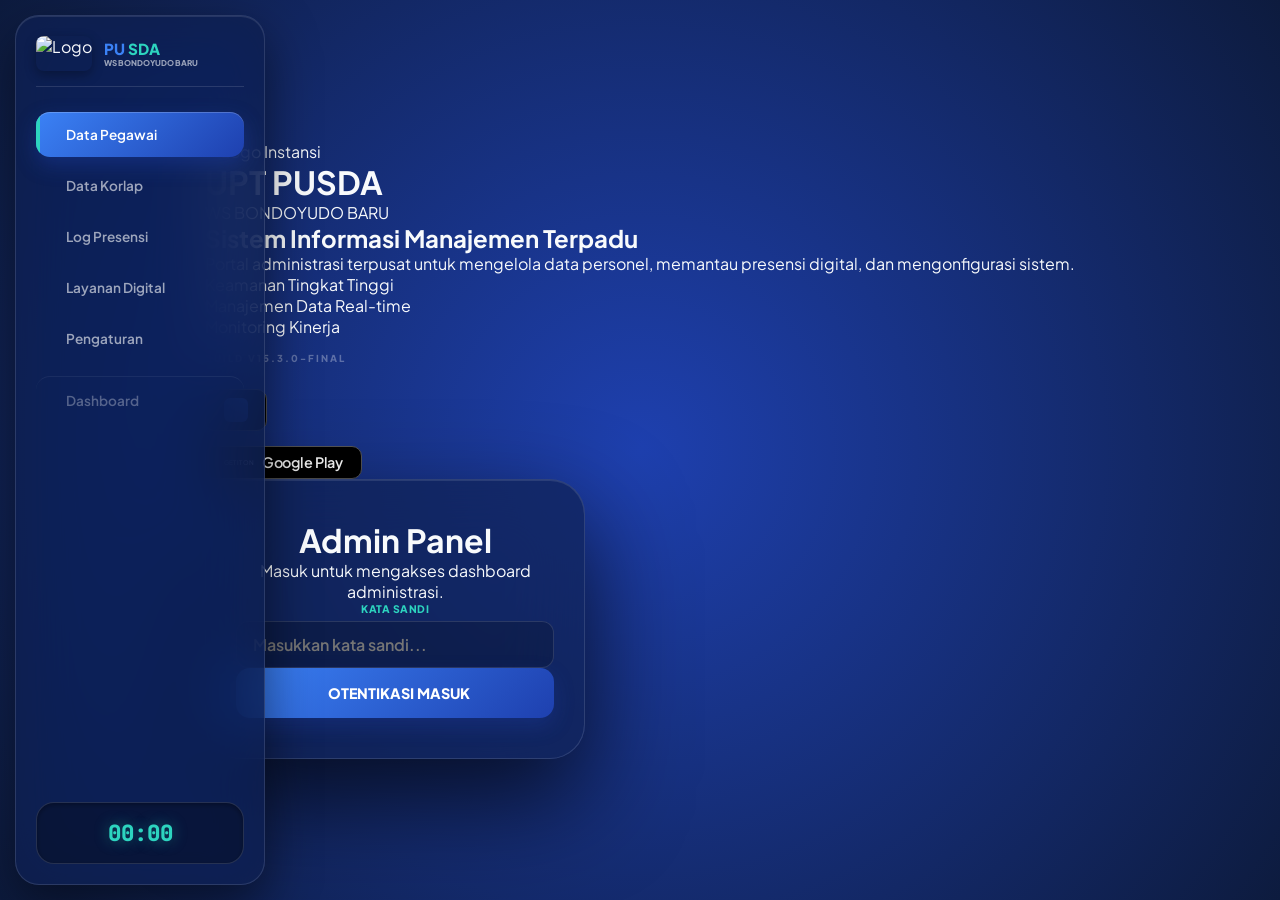
==== commit fc1108b0: "Create admin.html" ====
--- a/admin.html
+++ b/admin.html
@@ -27,6 +27,7 @@
     <link rel="stylesheet" href="css/admin.css">
 </head>
 <body>
+
     <div class="fixed-bg"></div>
     <div id="toastContainer"></div>
 
@@ -39,26 +40,55 @@
         <p id="overlayText" style="font-weight:800;letter-spacing:2px;text-transform:uppercase;font-size:.8rem;text-align:center">Sinkronisasi...</p>
     </div>
 
+    <!-- ✅ LOGIN OVERLAY (SPLIT SCREEN DESIGN) -->
     <div id="loginOverlay">
-        <div class="login-card">
-            <div style="background:linear-gradient(135deg,var(--pu-blue),var(--primary));width:60px;height:60px;border-radius:18px;margin:0 auto 15px;display:flex;align-items:center;justify-content:center;box-shadow:0 10px 25px rgba(30,64,175,.4)">
-                <i data-lucide="shield-check" color="white" size="28"></i>
-            </div>
-            <h1 style="font-weight:800;margin-bottom:5px;font-size:1.4rem">Admin Panel</h1>
-            <p class="login-desc">Manajemen Terpadu WS Bondoyudo Baru</p>
-            <input type="password" id="adminPass" class="login-input" placeholder="••••••••" onkeydown="if(event.key==='Enter') attemptLogin()">
-            <button class="btn-premium" onclick="attemptLogin()">Otentikasi Masuk</button>
-            <img src="" id="loginBrandLogo" class="login-brand-img" alt="Logo">
-            <p class="version-text">BUILD v15.2.0-FINAL</p>
-            <a href="#" id="playStoreLink" target="_blank" class="google-play-btn">
-                <div class="gp-logo-box" style="background:linear-gradient(135deg,#3b82f6,#1e40af);border-radius:6px;display:flex;align-items:center;justify-content:center">
-                    <i data-lucide="play" size="18" color="white" style="margin-left:2px"></i>
-                </div>
-                <div class="gp-text-wrap">
-                    <span class="gp-text-top">GET IT ON</span>
-                    <span class="gp-text-main">Google Play</span>
-                </div>
-            </a>
+        <!-- KIRI: BRANDING (60%) -->
+        <div class="login-left-panel">
+            <div class="brand-logo-wrap">
+                <img src="" id="loginBrandLogo" alt="Logo Instansi" class="brand-logo-img">
+                <h1 class="brand-title">UPT PUSDA</h1>
+                <p class="brand-subtitle">WS BONDOYUDO BARU</p>
+            </div>
+            <div class="brand-description">
+                <h2>Sistem Informasi Manajemen Terpadu</h2>
+                <p>Portal administrasi terpusat untuk mengelola data personel, memantau presensi digital, dan mengonfigurasi sistem.</p>
+                <div class="brand-features">
+                    <div class="feature-item"><i data-lucide="shield-check" size="20"></i> Keamanan Tingkat Tinggi</div>
+                    <div class="feature-item"><i data-lucide="database" size="20"></i> Manajemen Data Real-time</div>
+                    <div class="feature-item"><i data-lucide="bar-chart-3" size="20"></i> Monitoring Kinerja</div>
+                </div>
+            </div>
+            <div class="brand-footer">
+                <p class="version-text">BUILD v15.3.0-FINAL</p>
+                <a href="#" id="playStoreLink" target="_blank" class="google-play-btn">
+                    <div class="gp-logo-box" style="background:linear-gradient(135deg,#3b82f6,#1e40af);border-radius:6px;display:flex;align-items:center;justify-content:center">
+                        <i data-lucide="play" size="18" color="white" style="margin-left:2px"></i>
+                    </div>
+                    <div class="gp-text-wrap">
+                        <span class="gp-text-top">GET IT ON</span>
+                        <span class="gp-text-main">Google Play</span>
+                </a>
+            </div>
+        </div>
+
+        <!-- KANAN: LOGIN AREA (40%) -->
+        <div class="login-right-panel">
+            <div class="login-card">
+                <div class="login-header">
+                    <div class="login-icon-box">
+                        <i data-lucide="shield-check" size="28" color="white"></i>
+                    </div>
+                    <h1>Admin Panel</h1>
+                    <p>Masuk untuk mengakses dashboard administrasi.</p>
+                </div>
+                <div class="login-form-group">
+                    <label>Kata Sandi</label>
+                    <input type="password" id="adminPass" placeholder="Masukkan kata sandi..." onkeydown="if(event.key==='Enter') attemptLogin()">
+                </div>
+                <button class="btn-premium login-btn" onclick="attemptLogin()">
+                    <i data-lucide="log-in" size="20"></i> OTENTIKASI MASUK
+                </button>
+            </div>
         </div>
     </div>
 
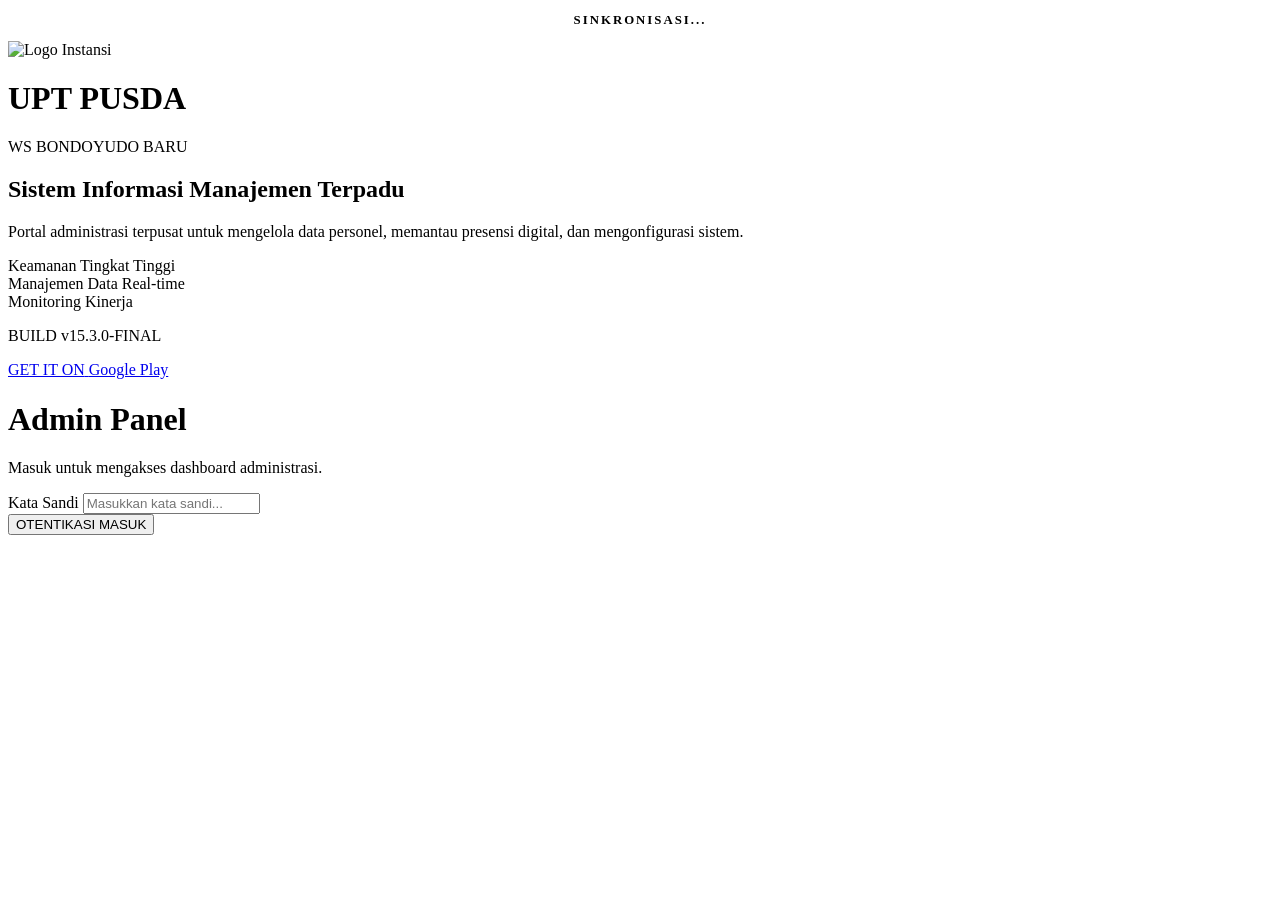
==== commit b0825faa: "Update admin.html" ====
--- a/admin.html
+++ b/admin.html
@@ -5,25 +5,21 @@
     <meta name="viewport" content="width=device-width, initial-scale=1.0, maximum-scale=1.0, user-scalable=no, viewport-fit=cover">
     <title>Admin Panel - UPT PUSDA</title>
     
-    <!-- PWA META TAGS -->
     <meta name="mobile-web-app-capable" content="yes">
     <meta name="apple-mobile-web-app-capable" content="yes">
     <meta name="apple-mobile-web-app-status-bar-style" content="black-translucent">
     <meta name="apple-mobile-web-app-title" content="E-PUSDA Admin">
     <meta name="theme-color" content="#0d1b3e">
     
-    <!-- APP ICONS -->
     <link rel="manifest" id="pwaManifest">
     <link rel="icon" type="image/png" sizes="192x192" href="https://raw.githubusercontent.com/tpopbwi/presensi-pusda/main/assets/logo.png">
     <link rel="apple-touch-icon" sizes="180x180" href="https://raw.githubusercontent.com/tpopbwi/presensi-pusda/main/assets/logo.png">
 
-    <!-- EXTERNAL LIBS -->
     <script src="https://unpkg.com/lucide@0.344.0/dist/umd/lucide.min.js" defer></script>
     <link rel="preconnect" href="https://fonts.googleapis.com">
     <link rel="preconnect" href="https://fonts.gstatic.com" crossorigin>
-    <link href="https://fonts.googleapis.com/css2?family=Plus+Jakarta+Sans:wght@400;600;700;800;900&family=JetBrains+Mono:wght@500;700;800&display=swap" rel="stylesheet">
+    <link href="https://fonts.googleapis.com/css2?family=Plus+Jakarta+Sans:wght@400;600;700;800;900&family=JetBrains+Mono:wght@500;700;800&display=swap" rel="stylesheet>
     
-    <!-- CUSTOM CSS -->
     <link rel="stylesheet" href="css/admin.css">
 </head>
 <body>
@@ -67,6 +63,7 @@
                     <div class="gp-text-wrap">
                         <span class="gp-text-top">GET IT ON</span>
                         <span class="gp-text-main">Google Play</span>
+                    </div>
                 </a>
             </div>
         </div>
@@ -92,7 +89,8 @@
         </div>
     </div>
 
-    <aside class="sidebar">
+    <!-- ✅ SIDEBAR DISEMBUNYIKAN SEBELUM LOGIN -->
+    <aside class="sidebar" id="adminSidebar" style="display: none;">
         <div class="brand">
             <img src="" id="sidebarLogo" alt="Logo">
             <div>
@@ -111,7 +109,8 @@
         <div class="sidebar-clock"><h2 id="liveClock">00:00</h2></div>
     </aside>
 
-    <main class="main-content" id="mainContent">
+    <!-- ✅ MAIN CONTENT DISEMBUNYIKAN SEBELUM LOGIN -->
+    <main class="main-content" id="mainContent" style="display: none;">
         <div class="dashboard-container">
             <section id="tab-pegawai" class="admin-tab">
                 <div class="header-actions">
@@ -236,245 +235,4 @@
                 <div class="admin-card">
                     <div class="table-scroll">
                         <table>
-                            <thead><tr><th>Icon</th><th>Nama</th><th>Tipe</th><th>Warna</th><th>Link URL</th><th>Aksi</th></tr></thead>
-                            <tbody id="toolsBody"></tbody>
-                        </table>
-                    </div>
-                </div>
-            </section>
-
-            <section id="tab-config" class="admin-tab" style="display:none">
-                <div class="header-actions">
-                    <div class="header-top-row"><div class="header-title-box"><h1>Pengaturan</h1></div></div>
-                    <div class="header-controls-row">
-                        <div class="search-container">
-                            <i data-lucide="search" size="16"></i>
-                            <input type="text" id="configSearch" placeholder="Cari kata kunci..." autocomplete="off" oninput="debounce(renderConfig, 300)">
-                        </div>
-                    </div>
-                </div>
-                <div class="admin-card">
-                    <div id="configContainer"></div>
-                    <button class="btn-premium" style="max-width:250px;height:48px;font-size:.85rem;margin-top:20px;margin-left:auto;display:flex" onclick="saveConfig()">
-                        <i data-lucide="save" size="18"></i> SIMPAN PENGATURAN
-                    </button>
-                </div>
-            </section>
-        </div>
-    </main>
-
-    <!-- MODAL: DATA PERSONEL (PREMIUM HEADER) -->
-    <div id="pModal" class="modal">
-        <div class="modal-content">
-            <div class="modal-header">
-                <div class="modal-title-wrap">
-                    <div class="modal-title-icon">
-                        <i data-lucide="users" style="color: white;"></i>
-                    </div>
-                    <div>
-                        <h2 id="pModalTitle">Data Personel</h2>
-                        <p>Tambah atau ubah data pegawai/korlap</p>
-                    </div>
-                </div>
-                <button class="modal-close-btn" onclick="closeModal('pModal')">
-                    <i data-lucide="x" size="20"></i>
-                </button>
-            </div>
-            <div class="modal-body-p">
-                <div style="text-align:center">
-                    <div class="p-preview-frame" onclick="document.getElementById('p-file').click()">
-                        <img id="p-preview-img" style="display:none" alt="Pratinjau">
-                        <div id="p-placeholder"><i data-lucide="camera" size="24"></i><p style="font-size:.5rem;font-weight:800;margin-top:5px">FOTO</p></div>
-                    </div>
-                    <input type="file" id="p-file" hidden accept="image/*" onchange="handleFile(this)">
-                    <div id="qr-display-container" style="display:none;margin-top:15px">
-                        <div style="background:white;padding:8px;border-radius:12px;display:inline-block">
-                            <img id="p-qr-img" src="" style="width:80px;height:80px" alt="QR Code">
-                        </div>
-                    </div>
-                </div>
-                <div style="display:grid;gap:12px">
-                    <input type="hidden" id="p-mode"><input type="hidden" id="p-old-id">
-                    <div style="display:grid;grid-template-columns:1fr 1fr;gap:12px">
-                        <div class="form-group"><label>ID Unik</label><input type="text" id="p-id"></div>
-                        <div class="form-group"><label>Status</label>
-                            <select id="p-status"><option value="Aktif">Aktif</option><option value="Non-Aktif">Non-Aktif</option></select>
-                        </div>
-                    </div>
-                    <div class="form-group"><label>Nama Lengkap</label><input type="text" id="p-nama" oninput="updateQRRealtime()"></div>
-                    <div style="display:grid;grid-template-columns:1fr 1fr;gap:12px">
-                        <div class="form-group"><label>Jabatan</label><input type="text" id="p-jabatan"></div>
-                        <div class="form-group"><label>Wilayah</label><input type="text" id="p-wilayah"></div>
-                    </div>
-                    <div class="form-group"><label>WhatsApp</label><input type="text" id="p-nohp" oninput="updateQRRealtime()"></div>
-                    <div class="form-group"><label>Lokasi Kerja</label><input type="text" id="p-lokasi"></div>
-                    <div class="geo-section">
-                        <label style="margin-bottom:10px;color:var(--accent)">📍 Titik Geo-Fencing</label>
-                        <div id="geo-list" class="geo-list-container"></div>
-                        <div class="geo-inputs">
-                            <input type="text" id="geo-nama" placeholder="Nama Lokasi">
-                            <input type="number" id="geo-radius" placeholder="Radius (m)">
-                            <input type="number" step="any" id="geo-lat" placeholder="Latitude">
-                            <input type="number" step="any" id="geo-lng" placeholder="Longitude">
-                        </div>
-                        <div class="geo-actions">
-                            <button type="button" class="btn-get-loc" onclick="fillCurrentLocation()"><i data-lucide="map-pin" size="14"></i> Lokasi Saya</button>
-                            <button type="button" class="btn-add-geo" onclick="addGeoPoint()"><i data-lucide="plus" size="14"></i> Tambah</button>
-                        </div>
-                    </div>
-                </div>
-            </div>
-            <button class="btn-premium" style="margin-top:20px" onclick="savePAction()">SIMPAN DATA</button>
-        </div>
-    </div>
-
-    <!-- MODAL: LAYANAN DIGITAL (PREMIUM HEADER) -->
-    <div id="toolModal" class="modal">
-        <div class="modal-content" style="max-width:800px">
-            <div class="modal-header">
-                <div class="modal-title-wrap">
-                    <div class="modal-title-icon">
-                        <i data-lucide="layout-dashboard" style="color: white;"></i>
-                    </div>
-                    <div>
-                        <h2>Atur Layanan Digital</h2>
-                        <p>Kelola tautan dan aplikasi eksternal</p>
-                    </div>
-                </div>
-                <button class="modal-close-btn" onclick="closeModal('toolModal')">
-                    <i data-lucide="x" size="20"></i>
-                </button>
-            </div>
-            <div style="display:grid;grid-template-columns:1fr 300px;gap:25px">
-                <div style="display:grid;gap:15px">
-                    <input type="hidden" id="t-old-name">
-                    <div style="display:grid;grid-template-columns:1fr 1fr;gap:15px">
-                        <div class="form-group"><label>Nama Layanan</label><input type="text" id="t-nama" oninput="updateToolPreview()"></div>
-                        <div class="form-group"><label>Ikon (Lucide)</label><input type="text" id="t-ikon" placeholder="cth: layers" oninput="updateToolPreview()"></div>
-                    </div>
-                    <div style="display:grid;grid-template-columns:1fr 1fr;gap:15px">
-                        <div class="form-group"><label>Warna</label><input type="color" id="t-warna" value="#3b82f6" style="height:48px;padding:5px" oninput="updateToolPreview()"></div>
-                        <div class="form-group"><label>Tipe</label>
-                            <select id="t-type"><option value="Folder">Folder LAPKIN</option><option value="Direct">Beranda Utama</option></select>
-                        </div>
-                    </div>
-                    <div class="form-group"><label>URL Link</label><input type="text" id="t-url"></div>
-                    <div class="form-group"><label>Deskripsi</label><textarea id="t-desc" rows="2"></textarea></div>
-                </div>
-                <div style="background:rgba(0,0,0,.2);border-radius:20px;padding:25px;border:1px dashed var(--glass-border);display:flex;flex-direction:column;align-items:center;justify-content:center">
-                    <label style="margin-bottom:20px;text-align:center;width:100%;font-size:.8rem;letter-spacing:1px">PRATINJAU</label>
-                    <div style="background:rgba(255,255,255,.05);border:1px solid var(--glass-border);border-radius:16px;padding:20px;display:flex;align-items:center;gap:15px;width:100%;box-shadow:0 10px 25px rgba(0,0,0,.3)">
-                        <div id="previewIconBox" style="width:48px;height:48px;border-radius:14px;background:#3b82f6;display:flex;align-items:center;justify-content:center;flex-shrink:0;box-shadow:0 5px 15px rgba(59,130,246,.3)">
-                            <i data-lucide="layers" size="22" color="white"></i>
-                        </div>
-                        <div style="overflow:hidden">
-                            <div id="previewName" style="font-weight:700;font-size:1rem;white-space:nowrap;overflow:hidden;text-overflow:ellipsis;color:white">Nama Layanan</div>
-                            <div style="font-size:.75rem;opacity:.6;margin-top:3px">Ketuk untuk membuka</div>
-                        </div>
-                    </div>
-                </div>
-            </div>
-            <div style="display:flex;gap:12px;margin-top:30px">
-                <button class="btn-premium" style="flex:1" onclick="saveTool()">SIMPAN</button>
-                <button class="modal-close-btn" style="width:50px; height: 50px;" onclick="closeModal('toolModal')"><i data-lucide="x" size="20"></i></button>
-            </div>
-        </div>
-    </div>
-
-    <!-- MODAL: LOG (PREMIUM HEADER) -->
-    <div id="logEditModal" class="modal">
-        <div class="modal-content" style="max-width:450px">
-            <div class="modal-header">
-                <div class="modal-title-wrap">
-                    <div class="modal-title-icon">
-                        <i data-lucide="history" style="color: white;"></i>
-                    </div>
-                    <div>
-                        <h2>Sinkronisasi Log</h2>
-                        <p>Catat atau ubah riwayat presensi</p>
-                    </div>
-                </div>
-                <button class="modal-close-btn" onclick="closeModal('logEditModal')">
-                    <i data-lucide="x" size="20"></i>
-                </button>
-            </div>
-            <div style="display:grid;gap:15px">
-                <div class="form-group"><label>Nama Personel</label><select id="manualLogPegawai"></select></div>
-                <input type="hidden" id="editLogOriginalTs"><input type="hidden" id="editLogIdPeg">
-                <div class="form-group"><label>Waktu</label><input type="datetime-local" id="editLogTime"></div>
-                <div style="display:grid;grid-template-columns:1fr 1fr;gap:15px">
-                    <div class="form-group"><label>Status</label>
-                        <select id="editLogStatus">
-                            <option value="Hadir">Hadir</option>
-                            <option value="Terlambat">Terlambat</option>
-                            <option value="Pulang">Pulang</option>
-                            <option value="Izin">Izin</option>
-                            <option value="Sakit">Sakit</option>
-                            <option value="Dinas">Dinas</option>
-                        </select>
-                    </div>
-                    <div class="form-group"><label>Skor</label><input type="number" id="editLogNilai"></div>
-                </div>
-            </div>
-            <button class="btn-premium" style="margin-top:25px;background:linear-gradient(135deg,var(--warning),var(--accent))" onclick="saveLogAction()">TERAPKAN LOG</button>
-        </div>
-    </div>
-
-    <!-- MODAL: DETAIL (PREMIUM HEADER) -->
-    <div id="detailModal" class="modal">
-        <div class="modal-content" style="max-width:550px">
-            <div class="modal-header">
-                <div class="modal-title-wrap">
-                    <div class="modal-title-icon">
-                        <i data-lucide="info" style="color: white;"></i>
-                    </div>
-                    <div>
-                        <h2>Detail Personel</h2>
-                        <p>Informasi lengkap pegawai</p>
-                    </div>
-                </div>
-                <button class="modal-close-btn" onclick="closeModal('detailModal')">
-                    <i data-lucide="x" size="20"></i>
-                </button>
-            </div>
-            <div class="detail-hero">
-                <div class="detail-hero-img"><img id="detailImg" src="" alt="Foto"></div>
-                <div>
-                    <h3 id="detailNama" style="font-size:1.3rem;font-weight:800;margin-bottom:5px;text-transform:uppercase"></h3>
-                    <p id="detailJabatan" style="font-size:.85rem;opacity:.7;margin-bottom:10px"></p>
-                    <div id="detailStatusBadge"></div>
-                </div>
-            </div>
-            <div>
-                <div class="detail-info-row"><span class="detail-label">ID</span><span class="detail-value" id="detailID"></span></div>
-                <div class="detail-info-row"><span class="detail-label">Wilayah</span><span class="detail-value" id="detailWilayah"></span></div>
-                <div class="detail-info-row"><span class="detail-label">WhatsApp</span><span class="detail-value" id="detailHP"></span></div>
-                <div class="detail-info-row"><span class="detail-label">Lokasi</span><span class="detail-value" id="detailLokasi"></span></div>
-                <div class="detail-info-row"><span class="detail-label">Geo-Fence</span><span class="detail-value" id="detailGeo"></span></div>
-                <div class="detail-info-row" style="flex-direction:column;align-items:center;gap:10px;padding-top:15px">
-                    <span class="detail-label">QR Code</span>
-                    <div style="background:white;padding:10px;border-radius:12px"><img id="detailQR" src="" style="width:150px;height:150px" alt="QR Code"></div>
-                </div>
-            </div>
-            <div class="detail-modal-actions">
-                <button class="btn-edit" onclick="editFromDetail()"><i data-lucide="edit-3" size="14"></i> EDIT</button>
-                <button class="btn-delete" onclick="deleteFromDetail()"><i data-lucide="trash-2" size="14"></i> HAPUS</button>
-            </div>
-            <button class="btn-premium" style="margin-top:12px" onclick="closeModal('detailModal')">TUTUP</button>
-        </div>
-    </div>
-
-    <button class="fab-add" id="fabAdd" onclick="handleFabClick()"><i data-lucide="plus" size="24"></i></button>
-
-    <nav class="bottom-nav-admin">
-        <div class="b-nav-item active" onclick="switchTab('pegawai')"><i data-lucide="users" size="18"></i><span>Pegawai</span></div>
-        <div class="b-nav-item" onclick="switchTab('korlap')"><i data-lucide="award" size="18"></i><span>Korlap</span></div>
-        <div class="b-nav-item" onclick="switchTab('logs')"><i data-lucide="history" size="18"></i><span>Logs</span></div>
-        <div class="b-nav-item" onclick="switchTab('tools')"><i data-lucide="layout-grid" size="18"></i><span>Layanan</span></div>
-        <div class="b-nav-item" onclick="switchTab('config')"><i data-lucide="settings" size="18"></i><span>Config</span></div>
-    </nav>
-
-    <!-- CUSTOM JS -->
-    <script src="js/admin.js"></script>
-</body>
-</html>
+                            <thead
--- a/css/admin.css
+++ b/css/admin.css
@@ -69,18 +69,38 @@
 .view-toggle button.active { background: linear-gradient(135deg, var(--pu-blue), var(--primary)); color: white; box-shadow: 0 4px 12px rgba(30, 64, 175, .4), inset 0 1px 0 rgba(255, 255, 255, .2); }
 .view-toggle button:hover:not(.active) { color: white; background: rgba(255, 255, 255, .05); }
 
-#loginOverlay { position: fixed; inset: 0; z-index: 10000; background: radial-gradient(circle at center, #1e40af, #0d1b3e 100%); display: flex; align-items: center; justify-content: center; padding: 20px; }
-.login-card { background: var(--glass); border: 1px solid var(--glass-border); border-radius: 35px; padding: 40px 30px; width: 100%; max-width: 380px; text-align: center; backdrop-filter: blur(40px); -webkit-backdrop-filter: blur(40px); box-shadow: 0 40px 100px rgba(0, 0, 0, .7), inset 0 1px 0 rgba(255, 255, 255, .1); }
-.login-input { margin-bottom: 25px; text-align: center; font-size: 1.2rem; letter-spacing: 8px; height: 55px; background: rgba(0, 0, 0, .3); border: 1px solid var(--glass-border); border-radius: 16px; color: white; width: 100%; transition: all .3s; }
-.login-input:focus { border-color: var(--sda-toska); box-shadow: 0 0 0 4px rgba(45, 212, 191, .15); outline: none; }
-.login-desc { opacity: .6; margin-bottom: 30px; font-size: .85rem; font-weight: 500; line-height: 1.4; color: #f8fafc; }
-.login-brand-img { height: 40px; margin-top: 25px; filter: drop-shadow(0 0 15px rgba(255, 255, 255, .2)); }
-.version-text { font-size: .6rem; font-weight: 800; opacity: .3; letter-spacing: 2px; text-transform: uppercase; margin: 15px 0 10px 0; color: white; }
-.google-play-btn { display: inline-flex; align-items: center; gap: 8px; background: #000; padding: 8px 18px; border-radius: 10px; border: 1px solid #555; text-decoration: none; color: white; transition: all .2s; margin-top: 15px; }
+/* ✅ LOGIN OVERLAY SPLIT SCREEN (60% / 40%) */
+#loginOverlay { position: fixed; inset: 0; z-index: 10000; display: flex; align-items: stretch; justify-content: center; background: radial-gradient(circle at center, #1e40af, #0d1b3e 100%); overflow: hidden; }
+.login-left-panel { flex: 0 0 60%; background: linear-gradient(135deg, rgba(30, 64, 175, 0.3), rgba(13, 27, 62, 0.1)), url('https://images.unsplash.com/photo-1518770660439-4636190af575?q=80&w=2070&auto=format&fit=crop') center/cover no-repeat; display: flex; flex-direction: column; justify-content: center; padding: 60px; color: white; position: relative; }
+.login-left-panel::before { content: ''; position: absolute; inset: 0; background: rgba(13, 27, 62, 0.85); backdrop-filter: blur(5px); }
+.brand-logo-wrap { position: relative; z-index: 2; margin-bottom: 40px; display: flex; align-items: center; gap: 20px; }
+.brand-logo-img { height: 60px; border-radius: 12px; box-shadow: 0 10px 30px rgba(0,0,0,.5); }
+.brand-title { font-size: 2.5rem; font-weight: 900; line-height: 1; margin: 0; }
+.brand-subtitle { font-size: 1rem; opacity: 0.7; font-weight: 600; margin-top: 5px; letter-spacing: 2px; }
+.brand-description { position: relative; z-index: 2; max-width: 500px; }
+.brand-description h2 { font-size: 1.8rem; font-weight: 800; margin-bottom: 15px; line-height: 1.3; }
+.brand-description p { font-size: 1rem; opacity: 0.7; line-height: 1.6; margin-bottom: 30px; }
+.brand-features { display: flex; flex-direction: column; gap: 15px; }
+.feature-item { display: flex; align-items: center; gap: 10px; font-size: .9rem; font-weight: 600; color: var(--sda-toska); }
+.brand-footer { position: relative; z-index: 2; margin-top: auto; display: flex; align-items: center; justify-content: space-between; }
+.version-text { font-size: .6rem; font-weight: 800; opacity: .3; letter-spacing: 2px; text-transform: uppercase; color: white; }
+.google-play-btn { display: inline-flex; align-items: center; gap: 8px; background: #000; padding: 8px 18px; border-radius: 10px; border: 1px solid #555; text-decoration: none; color: white; transition: all .2s; }
 .gp-logo-box { width: 24px; height: 24px; display: flex; align-items: center; justify-content: center; }
 .gp-text-wrap { text-align: left; line-height: 1; }
 .gp-text-top { font-size: .4rem; font-weight: 500; display: block; opacity: .9; margin-bottom: 1px; }
 .gp-text-main { font-size: .9rem; font-weight: 600; display: block; letter-spacing: -.3px; }
+
+.login-right-panel { flex: 0 0 40%; display: flex; align-items: center; justify-content: center; padding: 40px; background: rgba(13, 27, 62, 0.6); backdrop-filter: blur(20px); }
+.login-card { width: 100%; max-width: 350px; text-align: center; }
+.login-header { margin-bottom: 30px; }
+.login-icon-box { width: 60px; height: 60px; border-radius: 18px; background: linear-gradient(135deg, var(--pu-blue), var(--primary)); display: flex; align-items: center; justify-content: center; margin: 0 auto 15px; box-shadow: 0 10px 25px rgba(30, 64, 175, .4); }
+.login-header h1 { font-weight: 800; margin-bottom: 5px; font-size: 1.4rem; }
+.login-header p { opacity: .6; font-size: .85rem; }
+.login-form-group { text-align: left; margin-bottom: 25px; }
+.login-form-group label { display: block; font-size: .7rem; font-weight: 800; color: var(--sda-toska); text-transform: uppercase; letter-spacing: 1px; margin-bottom: 8px; }
+.login-input { width: 100%; height: 55px; background: rgba(0, 0, 0, .3); border: 1px solid var(--glass-border); border-radius: 16px; color: white; padding: 0 20px; font-size: 1rem; transition: all .3s; text-align: center; letter-spacing: 4px; }
+.login-input:focus { border-color: var(--sda-toska); box-shadow: 0 0 0 4px rgba(45, 212, 191, .15); outline: none; }
+.login-btn { width: 100%; margin-top: 10px; }
 
 /* ✅ MODAL SENADA DENGAN HALAMAN LAIN */
 .modal { display: flex; position: fixed; inset: 0; z-index: 5000; background: rgba(0,0,0,0.92); backdrop-filter: blur(20px); justify-content: center; align-items: center; padding: 10px; opacity: 0; visibility: hidden; transition: opacity .3s, visibility .3s; }
@@ -230,6 +250,11 @@
     .sidebar { display: none; }
     .main-content { margin-left: 0; padding: 12px 8px 110px 8px; width: 100%; }
     .bottom-nav-admin { display: grid; bottom: 12px; left: 10px; right: 10px; height: 70px; border-radius: 30px; }
+    
+    /* Mobile Login Layout: Hide left panel, stretch right panel */
+    .login-left-panel { display: none; }
+    .login-right-panel { flex: 1 1 100%; padding: 20px; }
+    
     .modal-content { padding: 24px 18px; border-radius: 24px; max-height: 95vh; }
     .modal-body-p { grid-template-columns: 1fr; gap: 20px; }
     .p-preview-frame { max-width: 150px; margin: 0 auto; aspect-ratio: 1/1; }
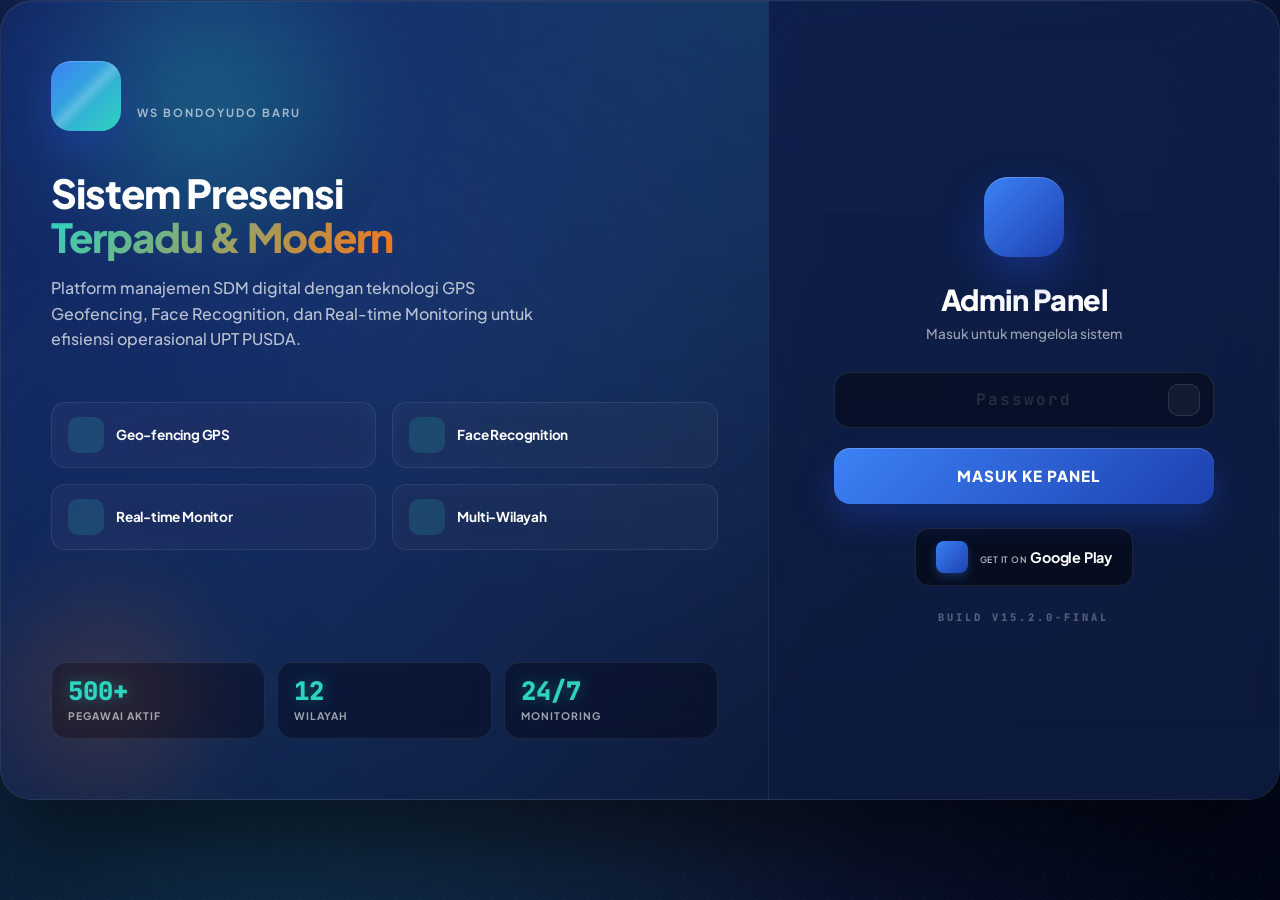
==== commit 4f4bdce3: "Update admin.html" ====
--- a/admin.html
+++ b/admin.html
@@ -5,28 +5,52 @@
     <meta name="viewport" content="width=device-width, initial-scale=1.0, maximum-scale=1.0, user-scalable=no, viewport-fit=cover">
     <title>Admin Panel - UPT PUSDA</title>
     
+    <!-- ============================================================
+         PWA META TAGS
+         ============================================================ -->
     <meta name="mobile-web-app-capable" content="yes">
     <meta name="apple-mobile-web-app-capable" content="yes">
     <meta name="apple-mobile-web-app-status-bar-style" content="black-translucent">
     <meta name="apple-mobile-web-app-title" content="E-PUSDA Admin">
     <meta name="theme-color" content="#0d1b3e">
-    
+    <meta name="description" content="Admin Panel E-PUSDA WS Bondoyudo Baru - Sistem Presensi Terpadu & Modern">
+    
+    <!-- ============================================================
+         APP ICONS & MANIFEST
+         ============================================================ -->
     <link rel="manifest" id="pwaManifest">
     <link rel="icon" type="image/png" sizes="192x192" href="https://raw.githubusercontent.com/tpopbwi/presensi-pusda/main/assets/logo.png">
     <link rel="apple-touch-icon" sizes="180x180" href="https://raw.githubusercontent.com/tpopbwi/presensi-pusda/main/assets/logo.png">
 
+    <!-- ============================================================
+         EXTERNAL LIBRARIES
+         ============================================================ -->
     <script src="https://unpkg.com/lucide@0.344.0/dist/umd/lucide.min.js" defer></script>
+    
+    <!-- Fonts -->
     <link rel="preconnect" href="https://fonts.googleapis.com">
     <link rel="preconnect" href="https://fonts.gstatic.com" crossorigin>
-    <link href="https://fonts.googleapis.com/css2?family=Plus+Jakarta+Sans:wght@400;600;700;800;900&family=JetBrains+Mono:wght@500;700;800&display=swap" rel="stylesheet>
-    
+    <link href="https://fonts.googleapis.com/css2?family=Plus+Jakarta+Sans:wght@400;600;700;800;900&family=JetBrains+Mono:wght@500;700;800&display=swap" rel="stylesheet">
+    
+    <!-- Custom CSS -->
     <link rel="stylesheet" href="css/admin.css">
 </head>
-<body>
 
+<body class="not-logged-in">
+    
+    <!-- ============================================================
+         FIXED BACKGROUND
+         ============================================================ -->
     <div class="fixed-bg"></div>
+    
+    <!-- ============================================================
+         TOAST CONTAINER
+         ============================================================ -->
     <div id="toastContainer"></div>
-
+    
+    <!-- ============================================================
+         SENDING OVERLAY (Loading Global)
+         ============================================================ -->
     <div id="sendingOverlay">
         <div class="sending-loader">
             <div class="ring-layer ring-1"></div>
@@ -35,93 +59,205 @@
         </div>
         <p id="overlayText" style="font-weight:800;letter-spacing:2px;text-transform:uppercase;font-size:.8rem;text-align:center">Sinkronisasi...</p>
     </div>
-
-    <!-- ✅ LOGIN OVERLAY (SPLIT SCREEN DESIGN) -->
+    
+    <!-- ============================================================
+         🔐 LOGIN SPLIT LAYOUT (PREMIUM - 60/40)
+         ============================================================ -->
     <div id="loginOverlay">
-        <!-- KIRI: BRANDING (60%) -->
-        <div class="login-left-panel">
-            <div class="brand-logo-wrap">
-                <img src="" id="loginBrandLogo" alt="Logo Instansi" class="brand-logo-img">
-                <h1 class="brand-title">UPT PUSDA</h1>
-                <p class="brand-subtitle">WS BONDOYUDO BARU</p>
-            </div>
-            <div class="brand-description">
-                <h2>Sistem Informasi Manajemen Terpadu</h2>
-                <p>Portal administrasi terpusat untuk mengelola data personel, memantau presensi digital, dan mengonfigurasi sistem.</p>
-                <div class="brand-features">
-                    <div class="feature-item"><i data-lucide="shield-check" size="20"></i> Keamanan Tingkat Tinggi</div>
-                    <div class="feature-item"><i data-lucide="database" size="20"></i> Manajemen Data Real-time</div>
-                    <div class="feature-item"><i data-lucide="bar-chart-3" size="20"></i> Monitoring Kinerja</div>
-                </div>
-            </div>
-            <div class="brand-footer">
-                <p class="version-text">BUILD v15.3.0-FINAL</p>
-                <a href="#" id="playStoreLink" target="_blank" class="google-play-btn">
-                    <div class="gp-logo-box" style="background:linear-gradient(135deg,#3b82f6,#1e40af);border-radius:6px;display:flex;align-items:center;justify-content:center">
-                        <i data-lucide="play" size="18" color="white" style="margin-left:2px"></i>
-                    </div>
-                    <div class="gp-text-wrap">
-                        <span class="gp-text-top">GET IT ON</span>
-                        <span class="gp-text-main">Google Play</span>
-                    </div>
-                </a>
-            </div>
-        </div>
-
-        <!-- KANAN: LOGIN AREA (40%) -->
-        <div class="login-right-panel">
-            <div class="login-card">
-                <div class="login-header">
-                    <div class="login-icon-box">
-                        <i data-lucide="shield-check" size="28" color="white"></i>
-                    </div>
-                    <h1>Admin Panel</h1>
-                    <p>Masuk untuk mengakses dashboard administrasi.</p>
-                </div>
-                <div class="login-form-group">
-                    <label>Kata Sandi</label>
-                    <input type="password" id="adminPass" placeholder="Masukkan kata sandi..." onkeydown="if(event.key==='Enter') attemptLogin()">
-                </div>
-                <button class="btn-premium login-btn" onclick="attemptLogin()">
-                    <i data-lucide="log-in" size="20"></i> OTENTIKASI MASUK
-                </button>
-            </div>
+        <div class="login-split-layout">
+            
+            <!-- ============ LEFT PANEL: INFO UPT & APLIKASI (60%) ============ -->
+            <div class="login-left-panel">
+                
+                <!-- Top: Branding -->
+                <div class="login-brand-section">
+                    <div class="login-logo-wrap">
+                        <div class="login-logo-icon">
+                            <i data-lucide="droplet" color="white" size="36"></i>
+                        </div>
+                        <div class="login-logo-text">
+                            <h2><span style="color:var(--pu-blue)">PU</span> <span style="color:var(--sda-toska)">SDA</span></h2>
+                            <span>WS Bondoyudo Baru</span>
+                        </div>
+                    </div>
+                    
+                    <!-- Hero Tagline -->
+                    <div class="login-hero-tagline">
+                        <h1>Sistem Presensi<br><span>Terpadu & Modern</span></h1>
+                        <p>Platform manajemen SDM digital dengan teknologi GPS Geofencing, Face Recognition, dan Real-time Monitoring untuk efisiensi operasional UPT PUSDA.</p>
+                    </div>
+                    
+                    <!-- Feature List -->
+                    <div class="login-features">
+                        <div class="login-feature-item">
+                            <div class="login-feature-icon">
+                                <i data-lucide="map-pin" size="18"></i>
+                            </div>
+                            <span class="login-feature-text">Geo-fencing GPS</span>
+                        </div>
+                        <div class="login-feature-item">
+                            <div class="login-feature-icon">
+                                <i data-lucide="scan-face" size="18"></i>
+                            </div>
+                            <span class="login-feature-text">Face Recognition</span>
+                        </div>
+                        <div class="login-feature-item">
+                            <div class="login-feature-icon">
+                                <i data-lucide="activity" size="18"></i>
+                            </div>
+                            <span class="login-feature-text">Real-time Monitor</span>
+                        </div>
+                        <div class="login-feature-item">
+                            <div class="login-feature-icon">
+                                <i data-lucide="shield-check" size="18"></i>
+                            </div>
+                            <span class="login-feature-text">Multi-Wilayah</span>
+                        </div>
+                    </div>
+                </div>
+                
+                <!-- Bottom: Stats -->
+                <div class="login-stats-section">
+                    <div class="login-stat-card">
+                        <div class="login-stat-number">500+</div>
+                        <div class="login-stat-label">Pegawai Aktif</div>
+                    </div>
+                    <div class="login-stat-card">
+                        <div class="login-stat-number">12</div>
+                        <div class="login-stat-label">Wilayah</div>
+                    </div>
+                    <div class="login-stat-card">
+                        <div class="login-stat-number">24/7</div>
+                        <div class="login-stat-label">Monitoring</div>
+                    </div>
+                </div>
+                
+            </div>
+            
+            <!-- ============ RIGHT PANEL: LOGIN FORM (40%) ============ -->
+            <div class="login-right-panel">
+                <div class="login-card-new">
+                    
+                    <!-- Icon Shield dengan Pulse -->
+                    <div class="login-icon-wrap">
+                        <i data-lucide="shield-check" color="white" size="36"></i>
+                    </div>
+                    
+                    <!-- Title -->
+                    <h2>Admin Panel</h2>
+                    <p class="login-subtitle">Masuk untuk mengelola sistem</p>
+                    
+                    <!-- Password Input dengan Show/Hide -->
+                    <div class="login-password-wrap">
+                        <i data-lucide="lock" class="login-password-icon" size="18"></i>
+                        <input 
+                            type="password" 
+                            id="adminPass" 
+                            placeholder="Password"
+                            autocomplete="current-password"
+                            onkeydown="if(event.key==='Enter') attemptLogin()">
+                        <button 
+                            type="button"
+                            class="login-password-toggle"
+                            onclick="togglePasswordVisibility()"
+                            aria-label="Tampilkan password">
+                            <i data-lucide="eye" size="16" id="eyeIcon"></i>
+                        </button>
+                    </div>
+                    
+                    <!-- Login Button Premium -->
+                    <button class="btn-login-premium" onclick="attemptLogin()">
+                        <i data-lucide="log-in" size="18"></i>
+                        <span>Masuk ke Panel</span>
+                    </button>
+                    
+                    <!-- Google Play -->
+                    <a href="#" id="playStoreLink" target="_blank" class="google-play-btn-new">
+                        <div class="gp-logo-new">
+                            <i data-lucide="play" size="16" color="white" style="margin-left:2px"></i>
+                        </div>
+                        <div class="gp-text-new">
+                            <span class="gp-text-new-top">Get it on</span>
+                            <span class="gp-text-new-main">Google Play</span>
+                        </div>
+                    </a>
+                    
+                    <!-- Version -->
+                    <div class="login-version">BUILD v15.2.0-FINAL</div>
+                    
+                </div>
+            </div>
+            
         </div>
     </div>
-
-    <!-- ✅ SIDEBAR DISEMBUNYIKAN SEBELUM LOGIN -->
-    <aside class="sidebar" id="adminSidebar" style="display: none;">
+    
+    <!-- ============================================================
+         SIDEBAR NAVIGATION (Desktop)
+         ============================================================ -->
+    <aside class="sidebar">
         <div class="brand">
             <img src="" id="sidebarLogo" alt="Logo">
             <div>
-                <h1 style="font-weight:800;font-size:.95rem"><span style="color:var(--pu-blue)">PU</span> <span style="color:var(--sda-toska)">SDA</span></h1>
+                <h1 style="font-weight:800;font-size:.95rem">
+                    <span style="color:var(--pu-blue)">PU</span> 
+                    <span style="color:var(--sda-toska)">SDA</span>
+                </h1>
                 <p style="font-size:.5rem;opacity:.6;font-weight:800">WS BONDOYUDO BARU</p>
             </div>
         </div>
         <nav>
-            <div class="nav-link active" onclick="switchTab('pegawai')"><i data-lucide="users" size="16"></i> Data Pegawai</div>
-            <div class="nav-link" onclick="switchTab('korlap')"><i data-lucide="award" size="16"></i> Data Korlap</div>
-            <div class="nav-link" onclick="switchTab('logs')"><i data-lucide="history" size="16"></i> Log Presensi</div>
-            <div class="nav-link" onclick="switchTab('tools')"><i data-lucide="layout-grid" size="16"></i> Layanan Digital</div>
-            <div class="nav-link" onclick="switchTab('config')"><i data-lucide="settings" size="16"></i> Pengaturan</div>
-            <a href="index.html" class="nav-link" style="margin-top:15px;border-top:1px solid var(--glass-border);padding-top:15px;opacity:.5"><i data-lucide="home" size="16"></i> Dashboard</a>
+            <div class="nav-link active" onclick="switchTab('pegawai')">
+                <i data-lucide="users" size="16"></i> Data Pegawai
+            </div>
+            <div class="nav-link" onclick="switchTab('korlap')">
+                <i data-lucide="award" size="16"></i> Data Korlap
+            </div>
+            <div class="nav-link" onclick="switchTab('logs')">
+                <i data-lucide="history" size="16"></i> Log Presensi
+            </div>
+            <div class="nav-link" onclick="switchTab('tools')">
+                <i data-lucide="layout-grid" size="16"></i> Layanan Digital
+            </div>
+            <div class="nav-link" onclick="switchTab('config')">
+                <i data-lucide="settings" size="16"></i> Pengaturan
+            </div>
+            <a href="index.html" class="nav-link" style="margin-top:15px;border-top:1px solid var(--glass-border);padding-top:15px;opacity:.5">
+                <i data-lucide="home" size="16"></i> Dashboard
+            </a>
+            <div class="nav-link" onclick="logoutAdmin()" style="margin-top:10px;color:rgba(239,68,68,.7)">
+                <i data-lucide="log-out" size="16"></i> Logout
+            </div>
         </nav>
-        <div class="sidebar-clock"><h2 id="liveClock">00:00</h2></div>
+        <div class="sidebar-clock">
+            <h2 id="liveClock">00:00</h2>
+        </div>
     </aside>
-
-    <!-- ✅ MAIN CONTENT DISEMBUNYIKAN SEBELUM LOGIN -->
-    <main class="main-content" id="mainContent" style="display: none;">
+    
+    <!-- ============================================================
+         MAIN CONTENT
+         ============================================================ -->
+    <main class="main-content" id="mainContent">
         <div class="dashboard-container">
+            
+            <!-- ============ TAB: DATA PEGAWAI ============ -->
             <section id="tab-pegawai" class="admin-tab">
                 <div class="header-actions">
                     <div class="header-top-row">
-                        <div class="header-title-box"><h1>Data Pegawai</h1></div>
+                        <div class="header-title-box">
+                            <h1>Data Pegawai</h1>
+                        </div>
                         <div style="display:flex;gap:12px;align-items:center">
                             <div class="view-toggle desktop-only">
-                                <button id="btnListView" class="active" onclick="setView('list')"><i data-lucide="list" size="14"></i> List</button>
-                                <button id="btnCardView" onclick="setView('card')"><i data-lucide="layout-grid" size="14"></i> Card</button>
+                                <button id="btnListView" class="active" onclick="setView('list')">
+                                    <i data-lucide="list" size="14"></i> List
+                                </button>
+                                <button id="btnCardView" onclick="setView('card')">
+                                    <i data-lucide="layout-grid" size="14"></i> Card
+                                </button>
                             </div>
-                            <button class="btn-premium desktop-only" style="width:auto;height:48px;font-size:.8rem" onclick="openPModal('pegawai')"><i data-lucide="plus" size="16"></i> TAMBAH</button>
+                            <button class="btn-premium desktop-only" style="width:auto;height:48px;font-size:.8rem" onclick="openPModal('pegawai')">
+                                <i data-lucide="plus" size="16"></i> TAMBAH
+                            </button>
                         </div>
                     </div>
                     <div class="header-controls-row">
@@ -134,7 +270,19 @@
                 <div class="admin-card">
                     <div class="table-scroll personel-table" id="pegawaiTable">
                         <table>
-                            <thead><tr><th>ID</th><th>QR</th><th>Profil</th><th>Nama</th><th>Jabatan</th><th>Wilayah</th><th>Geo</th><th>Status</th><th>Aksi</th></tr></thead>
+                            <thead>
+                                <tr>
+                                    <th>ID</th>
+                                    <th>QR</th>
+                                    <th>Profil</th>
+                                    <th>Nama</th>
+                                    <th>Jabatan</th>
+                                    <th>Wilayah</th>
+                                    <th>Geo</th>
+                                    <th>Status</th>
+                                    <th>Aksi</th>
+                                </tr>
+                            </thead>
                             <tbody id="pegawaiBody"></tbody>
                         </table>
                     </div>
@@ -142,17 +290,26 @@
                     <div id="pegawaiMobileGrid" class="mobile-grid-view"></div>
                 </div>
             </section>
-
+            
+            <!-- ============ TAB: DATA KORLAP ============ -->
             <section id="tab-korlap" class="admin-tab" style="display:none">
                 <div class="header-actions">
                     <div class="header-top-row">
-                        <div class="header-title-box"><h1>Data Korlap</h1></div>
+                        <div class="header-title-box">
+                            <h1>Data Korlap</h1>
+                        </div>
                         <div style="display:flex;gap:12px;align-items:center">
                             <div class="view-toggle desktop-only">
-                                <button id="btnListViewKorlap" class="active" onclick="setView('list')"><i data-lucide="list" size="14"></i> List</button>
-                                <button id="btnCardViewKorlap" onclick="setView('card')"><i data-lucide="layout-grid" size="14"></i> Card</button>
+                                <button id="btnListViewKorlap" class="active" onclick="setView('list')">
+                                    <i data-lucide="list" size="14"></i> List
+                                </button>
+                                <button id="btnCardViewKorlap" onclick="setView('card')">
+                                    <i data-lucide="layout-grid" size="14"></i> Card
+                                </button>
                             </div>
-                            <button class="btn-premium desktop-only" style="width:auto;height:48px;font-size:.8rem" onclick="openPModal('korlap')"><i data-lucide="plus" size="16"></i> TAMBAH</button>
+                            <button class="btn-premium desktop-only" style="width:auto;height:48px;font-size:.8rem" onclick="openPModal('korlap')">
+                                <i data-lucide="plus" size="16"></i> TAMBAH
+                            </button>
                         </div>
                     </div>
                     <div class="header-controls-row">
@@ -165,7 +322,19 @@
                 <div class="admin-card">
                     <div class="table-scroll personel-table" id="korlapTable">
                         <table>
-                            <thead><tr><th>ID</th><th>QR</th><th>Profil</th><th>Nama</th><th>Jabatan</th><th>Wilayah</th><th>Geo</th><th>Status</th><th>Aksi</th></tr></thead>
+                            <thead>
+                                <tr>
+                                    <th>ID</th>
+                                    <th>QR</th>
+                                    <th>Profil</th>
+                                    <th>Nama</th>
+                                    <th>Jabatan</th>
+                                    <th>Wilayah</th>
+                                    <th>Geo</th>
+                                    <th>Status</th>
+                                    <th>Aksi</th>
+                                </tr>
+                            </thead>
                             <tbody id="korlapBody"></tbody>
                         </table>
                     </div>
@@ -173,15 +342,24 @@
                     <div id="korlapMobileGrid" class="mobile-grid-view"></div>
                 </div>
             </section>
-
+            
+            <!-- ============ TAB: LOG PRESENSI ============ -->
             <section id="tab-logs" class="admin-tab" style="display:none">
                 <div class="header-actions">
-                    <div class="header-top-row"><div class="header-title-box"><h1>Log Presensi</h1></div></div>
+                    <div class="header-top-row">
+                        <div class="header-title-box">
+                            <h1>Log Presensi</h1>
+                        </div>
+                    </div>
                     <div class="header-controls-row">
                         <div class="filter-box-row" style="width:100%">
                             <input type="date" id="logDateFilter" onchange="loadLogs()">
-                            <button class="btn-premium desktop-only" style="width:50px;background:var(--success)" onclick="openLogModal('add')"><i data-lucide="plus" size="18"></i></button>
-                            <button class="action-icon export desktop-only" style="width:50px" onclick="exportLogsToCSV()"><i data-lucide="download" size="18"></i></button>
+                            <button class="btn-premium desktop-only" style="width:50px;background:var(--success)" onclick="openLogModal('add')">
+                                <i data-lucide="plus" size="18"></i>
+                            </button>
+                            <button class="action-icon export desktop-only" style="width:50px" onclick="exportLogsToCSV()">
+                                <i data-lucide="download" size="18"></i>
+                            </button>
                         </div>
                     </div>
                     <div class="header-controls-row">
@@ -191,6 +369,8 @@
                         </div>
                     </div>
                 </div>
+                
+                <!-- Summary Cards -->
                 <div id="logSummaryCards">
                     <div class="admin-card" style="padding:15px;border-left:4px solid #10b981">
                         <div style="font-size:.7rem;opacity:.7;text-transform:uppercase;font-weight:700">Hadir Tepat</div>
@@ -209,21 +389,39 @@
                         <div style="font-size:1.6rem;font-weight:800;color:#ef4444" id="sumAlpha">0</div>
                     </div>
                 </div>
+                
+                <!-- Logs Table -->
                 <div class="admin-card">
                     <div class="table-scroll">
                         <table>
-                            <thead><tr><th>Waktu</th><th>Nama</th><th>Status</th><th>Skor</th><th>Wilayah</th><th style="text-align:center">Selfie</th><th style="text-align:center">Kerja</th><th>Opsi</th></tr></thead>
+                            <thead>
+                                <tr>
+                                    <th>Waktu</th>
+                                    <th>Nama</th>
+                                    <th>Status</th>
+                                    <th>Skor</th>
+                                    <th>Wilayah</th>
+                                    <th style="text-align:center">Selfie</th>
+                                    <th style="text-align:center">Kerja</th>
+                                    <th>Opsi</th>
+                                </tr>
+                            </thead>
                             <tbody id="logsBody"></tbody>
                         </table>
                     </div>
                 </div>
             </section>
-
+            
+            <!-- ============ TAB: LAYANAN DIGITAL ============ -->
             <section id="tab-tools" class="admin-tab" style="display:none">
                 <div class="header-actions">
                     <div class="header-top-row">
-                        <div class="header-title-box"><h1>Layanan Digital</h1></div>
-                        <button class="btn-premium desktop-only" style="width:auto;height:48px;font-size:.8rem" onclick="openToolModal()"><i data-lucide="plus" size="16"></i> TAMBAH</button>
+                        <div class="header-title-box">
+                            <h1>Layanan Digital</h1>
+                        </div>
+                        <button class="btn-premium desktop-only" style="width:auto;height:48px;font-size:.8rem" onclick="openToolModal()">
+                            <i data-lucide="plus" size="16"></i> TAMBAH
+                        </button>
                     </div>
                     <div class="header-controls-row">
                         <div class="search-container">
@@ -235,4 +433,379 @@
                 <div class="admin-card">
                     <div class="table-scroll">
                         <table>
-                            <thead
+                            <thead>
+                                <tr>
+                                    <th>Icon</th>
+                                    <th>Nama</th>
+                                    <th>Tipe</th>
+                                    <th>Warna</th>
+                                    <th>Link URL</th>
+                                    <th>Aksi</th>
+                                </tr>
+                            </thead>
+                            <tbody id="toolsBody"></tbody>
+                        </table>
+                    </div>
+                </div>
+            </section>
+            
+            <!-- ============ TAB: PENGATURAN ============ -->
+            <section id="tab-config" class="admin-tab" style="display:none">
+                <div class="header-actions">
+                    <div class="header-top-row">
+                        <div class="header-title-box">
+                            <h1>Pengaturan</h1>
+                        </div>
+                    </div>
+                    <div class="header-controls-row">
+                        <div class="search-container">
+                            <i data-lucide="search" size="16"></i>
+                            <input type="text" id="configSearch" placeholder="Cari kata kunci..." autocomplete="off" oninput="debounce(renderConfig, 300)">
+                        </div>
+                    </div>
+                </div>
+                <div class="admin-card">
+                    <div id="configContainer"></div>
+                    <button class="btn-premium" style="max-width:250px;height:48px;font-size:.85rem;margin-top:20px;margin-left:auto;display:flex" onclick="saveConfig()">
+                        <i data-lucide="save" size="18"></i> SIMPAN PENGATURAN
+                    </button>
+                </div>
+            </section>
+            
+        </div>
+    </main>
+    
+    <!-- ============================================================
+         MODAL: DATA PERSONEL (PEGAWAI / KORLAP)
+         ============================================================ -->
+    <div id="pModal" class="modal">
+        <div class="modal-content">
+            <div class="modal-header">
+                <div class="modal-title-wrap">
+                    <div class="modal-title-icon">
+                        <i data-lucide="users" style="color: white;"></i>
+                    </div>
+                    <div>
+                        <h2 id="pModalTitle">Data Personel</h2>
+                        <p>Tambah atau ubah data pegawai/korlap</p>
+                    </div>
+                </div>
+                <button class="modal-close-btn" onclick="closeModal('pModal')">
+                    <i data-lucide="x" size="20"></i>
+                </button>
+            </div>
+            <div class="modal-body-p">
+                <div style="text-align:center">
+                    <div class="p-preview-frame" onclick="document.getElementById('p-file').click()">
+                        <img id="p-preview-img" style="display:none" alt="Pratinjau">
+                        <div id="p-placeholder">
+                            <i data-lucide="camera" size="24"></i>
+                            <p style="font-size:.5rem;font-weight:800;margin-top:5px">FOTO</p>
+                        </div>
+                    </div>
+                    <input type="file" id="p-file" hidden accept="image/*" onchange="handleFile(this)">
+                    <div id="qr-display-container" style="display:none;margin-top:15px">
+                        <div style="background:white;padding:8px;border-radius:12px;display:inline-block">
+                            <img id="p-qr-img" src="" style="width:80px;height:80px" alt="QR Code">
+                        </div>
+                    </div>
+                </div>
+                <div style="display:grid;gap:12px">
+                    <input type="hidden" id="p-mode">
+                    <input type="hidden" id="p-old-id">
+                    <div style="display:grid;grid-template-columns:1fr 1fr;gap:12px">
+                        <div class="form-group">
+                            <label>ID Unik</label>
+                            <input type="text" id="p-id">
+                        </div>
+                        <div class="form-group">
+                            <label>Status</label>
+                            <select id="p-status">
+                                <option value="Aktif">Aktif</option>
+                                <option value="Non-Aktif">Non-Aktif</option>
+                            </select>
+                        </div>
+                    </div>
+                    <div class="form-group">
+                        <label>Nama Lengkap</label>
+                        <input type="text" id="p-nama" oninput="updateQRRealtime()">
+                    </div>
+                    <div style="display:grid;grid-template-columns:1fr 1fr;gap:12px">
+                        <div class="form-group">
+                            <label>Jabatan</label>
+                            <input type="text" id="p-jabatan">
+                        </div>
+                        <div class="form-group">
+                            <label>Wilayah</label>
+                            <input type="text" id="p-wilayah">
+                        </div>
+                    </div>
+                    <div class="form-group">
+                        <label>WhatsApp</label>
+                        <input type="text" id="p-nohp" oninput="updateQRRealtime()">
+                    </div>
+                    <div class="form-group">
+                        <label>Lokasi Kerja</label>
+                        <input type="text" id="p-lokasi">
+                    </div>
+                    <div class="geo-section">
+                        <label style="margin-bottom:10px;color:var(--accent)">📍 Titik Geo-Fencing</label>
+                        <div id="geo-list" class="geo-list-container"></div>
+                        <div class="geo-inputs">
+                            <input type="text" id="geo-nama" placeholder="Nama Lokasi">
+                            <input type="number" id="geo-radius" placeholder="Radius (m)">
+                            <input type="number" step="any" id="geo-lat" placeholder="Latitude">
+                            <input type="number" step="any" id="geo-lng" placeholder="Longitude">
+                        </div>
+                        <div class="geo-actions">
+                            <button type="button" class="btn-get-loc" onclick="fillCurrentLocation()">
+                                <i data-lucide="map-pin" size="14"></i> Lokasi Saya
+                            </button>
+                            <button type="button" class="btn-add-geo" onclick="addGeoPoint()">
+                                <i data-lucide="plus" size="14"></i> Tambah
+                            </button>
+                        </div>
+                    </div>
+                </div>
+            </div>
+            <button class="btn-premium" style="margin-top:20px" onclick="savePAction()">SIMPAN DATA</button>
+        </div>
+    </div>
+    
+    <!-- ============================================================
+         MODAL: LAYANAN DIGITAL
+         ============================================================ -->
+    <div id="toolModal" class="modal">
+        <div class="modal-content" style="max-width:800px">
+            <div class="modal-header">
+                <div class="modal-title-wrap">
+                    <div class="modal-title-icon">
+                        <i data-lucide="layout-dashboard" style="color: white;"></i>
+                    </div>
+                    <div>
+                        <h2>Atur Layanan Digital</h2>
+                        <p>Kelola tautan dan aplikasi eksternal</p>
+                    </div>
+                </div>
+                <button class="modal-close-btn" onclick="closeModal('toolModal')">
+                    <i data-lucide="x" size="20"></i>
+                </button>
+            </div>
+            <div style="display:grid;grid-template-columns:1fr 300px;gap:25px">
+                <div style="display:grid;gap:15px">
+                    <input type="hidden" id="t-old-name">
+                    <div style="display:grid;grid-template-columns:1fr 1fr;gap:15px">
+                        <div class="form-group">
+                            <label>Nama Layanan</label>
+                            <input type="text" id="t-nama" oninput="updateToolPreview()">
+                        </div>
+                        <div class="form-group">
+                            <label>Ikon (Lucide)</label>
+                            <input type="text" id="t-ikon" placeholder="cth: layers" oninput="updateToolPreview()">
+                        </div>
+                    </div>
+                    <div style="display:grid;grid-template-columns:1fr 1fr;gap:15px">
+                        <div class="form-group">
+                            <label>Warna</label>
+                            <input type="color" id="t-warna" value="#3b82f6" style="height:48px;padding:5px" oninput="updateToolPreview()">
+                        </div>
+                        <div class="form-group">
+                            <label>Tipe</label>
+                            <select id="t-type">
+                                <option value="Folder">Folder LAPKIN</option>
+                                <option value="Direct">Beranda Utama</option>
+                            </select>
+                        </div>
+                    </div>
+                    <div class="form-group">
+                        <label>URL Link</label>
+                        <input type="text" id="t-url">
+                    </div>
+                    <div class="form-group">
+                        <label>Deskripsi</label>
+                        <textarea id="t-desc" rows="2"></textarea>
+                    </div>
+                </div>
+                <div style="background:rgba(0,0,0,.2);border-radius:20px;padding:25px;border:1px dashed var(--glass-border);display:flex;flex-direction:column;align-items:center;justify-content:center">
+                    <label style="margin-bottom:20px;text-align:center;width:100%;font-size:.8rem;letter-spacing:1px">PRATINJAU</label>
+                    <div style="background:rgba(255,255,255,.05);border:1px solid var(--glass-border);border-radius:16px;padding:20px;display:flex;align-items:center;gap:15px;width:100%;box-shadow:0 10px 25px rgba(0,0,0,.3)">
+                        <div id="previewIconBox" style="width:48px;height:48px;border-radius:14px;background:#3b82f6;display:flex;align-items:center;justify-content:center;flex-shrink:0;box-shadow:0 5px 15px rgba(59,130,246,.3)">
+                            <i data-lucide="layers" size="22" color="white"></i>
+                        </div>
+                        <div style="overflow:hidden">
+                            <div id="previewName" style="font-weight:700;font-size:1rem;white-space:nowrap;overflow:hidden;text-overflow:ellipsis;color:white">Nama Layanan</div>
+                            <div style="font-size:.75rem;opacity:.6;margin-top:3px">Ketuk untuk membuka</div>
+                        </div>
+                    </div>
+                </div>
+            </div>
+            <div style="display:flex;gap:12px;margin-top:30px">
+                <button class="btn-premium" style="flex:1" onclick="saveTool()">SIMPAN</button>
+                <button class="modal-close-btn" style="width:50px; height: 50px;" onclick="closeModal('toolModal')">
+                    <i data-lucide="x" size="20"></i>
+                </button>
+            </div>
+        </div>
+    </div>
+    
+    <!-- ============================================================
+         MODAL: EDIT / TAMBAH LOG
+         ============================================================ -->
+    <div id="logEditModal" class="modal">
+        <div class="modal-content" style="max-width:450px">
+            <div class="modal-header">
+                <div class="modal-title-wrap">
+                    <div class="modal-title-icon">
+                        <i data-lucide="history" style="color: white;"></i>
+                    </div>
+                    <div>
+                        <h2>Sinkronisasi Log</h2>
+                        <p>Catat atau ubah riwayat presensi</p>
+                    </div>
+                </div>
+                <button class="modal-close-btn" onclick="closeModal('logEditModal')">
+                    <i data-lucide="x" size="20"></i>
+                </button>
+            </div>
+            <div style="display:grid;gap:15px">
+                <div class="form-group">
+                    <label>Nama Personel</label>
+                    <select id="manualLogPegawai"></select>
+                </div>
+                <input type="hidden" id="editLogOriginalTs">
+                <input type="hidden" id="editLogIdPeg">
+                <div class="form-group">
+                    <label>Waktu</label>
+                    <input type="datetime-local" id="editLogTime">
+                </div>
+                <div style="display:grid;grid-template-columns:1fr 1fr;gap:15px">
+                    <div class="form-group">
+                        <label>Status</label>
+                        <select id="editLogStatus">
+                            <option value="Hadir">Hadir</option>
+                            <option value="Terlambat">Terlambat</option>
+                            <option value="Pulang">Pulang</option>
+                            <option value="Izin">Izin</option>
+                            <option value="Sakit">Sakit</option>
+                            <option value="Dinas">Dinas</option>
+                        </select>
+                    </div>
+                    <div class="form-group">
+                        <label>Skor</label>
+                        <input type="number" id="editLogNilai">
+                    </div>
+                </div>
+            </div>
+            <button class="btn-premium" style="margin-top:25px;background:linear-gradient(135deg,var(--warning),var(--accent))" onclick="saveLogAction()">TERAPKAN LOG</button>
+        </div>
+    </div>
+    
+    <!-- ============================================================
+         MODAL: DETAIL PERSONEL
+         ============================================================ -->
+    <div id="detailModal" class="modal">
+        <div class="modal-content" style="max-width:550px">
+            <div class="modal-header">
+                <div class="modal-title-wrap">
+                    <div class="modal-title-icon">
+                        <i data-lucide="info" style="color: white;"></i>
+                    </div>
+                    <div>
+                        <h2>Detail Personel</h2>
+                        <p>Informasi lengkap pegawai</p>
+                    </div>
+                </div>
+                <button class="modal-close-btn" onclick="closeModal('detailModal')">
+                    <i data-lucide="x" size="20"></i>
+                </button>
+            </div>
+            <div class="detail-hero">
+                <div class="detail-hero-img">
+                    <img id="detailImg" src="" alt="Foto">
+                </div>
+                <div>
+                    <h3 id="detailNama" style="font-size:1.3rem;font-weight:800;margin-bottom:5px;text-transform:uppercase"></h3>
+                    <p id="detailJabatan" style="font-size:.85rem;opacity:.7;margin-bottom:10px"></p>
+                    <div id="detailStatusBadge"></div>
+                </div>
+            </div>
+            <div>
+                <div class="detail-info-row">
+                    <span class="detail-label">ID</span>
+                    <span class="detail-value" id="detailID"></span>
+                </div>
+                <div class="detail-info-row">
+                    <span class="detail-label">Wilayah</span>
+                    <span class="detail-value" id="detailWilayah"></span>
+                </div>
+                <div class="detail-info-row">
+                    <span class="detail-label">WhatsApp</span>
+                    <span class="detail-value" id="detailHP"></span>
+                </div>
+                <div class="detail-info-row">
+                    <span class="detail-label">Lokasi</span>
+                    <span class="detail-value" id="detailLokasi"></span>
+                </div>
+                <div class="detail-info-row">
+                    <span class="detail-label">Geo-Fence</span>
+                    <span class="detail-value" id="detailGeo"></span>
+                </div>
+                <div class="detail-info-row" style="flex-direction:column;align-items:center;gap:10px;padding-top:15px">
+                    <span class="detail-label">QR Code</span>
+                    <div style="background:white;padding:10px;border-radius:12px">
+                        <img id="detailQR" src="" style="width:150px;height:150px" alt="QR Code">
+                    </div>
+                </div>
+            </div>
+            <div class="detail-modal-actions">
+                <button class="btn-edit" onclick="editFromDetail()">
+                    <i data-lucide="edit-3" size="14"></i> EDIT
+                </button>
+                <button class="btn-delete" onclick="deleteFromDetail()">
+                    <i data-lucide="trash-2" size="14"></i> HAPUS
+                </button>
+            </div>
+            <button class="btn-premium" style="margin-top:12px" onclick="closeModal('detailModal')">TUTUP</button>
+        </div>
+    </div>
+    
+    <!-- ============================================================
+         FAB (Floating Action Button) - Mobile Only
+         ============================================================ -->
+    <button class="fab-add" id="fabAdd" onclick="handleFabClick()">
+        <i data-lucide="plus" size="24"></i>
+    </button>
+    
+    <!-- ============================================================
+         BOTTOM NAVIGATION (Mobile Only)
+         ============================================================ -->
+    <nav class="bottom-nav-admin">
+        <div class="b-nav-item active" onclick="switchTab('pegawai')">
+            <i data-lucide="users" size="18"></i>
+            <span>Pegawai</span>
+        </div>
+        <div class="b-nav-item" onclick="switchTab('korlap')">
+            <i data-lucide="award" size="18"></i>
+            <span>Korlap</span>
+        </div>
+        <div class="b-nav-item" onclick="switchTab('logs')">
+            <i data-lucide="history" size="18"></i>
+            <span>Logs</span>
+        </div>
+        <div class="b-nav-item" onclick="switchTab('tools')">
+            <i data-lucide="layout-grid" size="18"></i>
+            <span>Layanan</span>
+        </div>
+        <div class="b-nav-item" onclick="switchTab('config')">
+            <i data-lucide="settings" size="18"></i>
+            <span>Config</span>
+        </div>
+    </nav>
+    
+    <!-- ============================================================
+         CUSTOM JAVASCRIPT
+         ============================================================ -->
+    <script src="js/admin.js"></script>
+    
+</body>
+</html>
--- a/css/admin.css
+++ b/css/admin.css
@@ -300,3 +300,656 @@
     .header-title-box h1 { font-size: 1.3rem; }
     .premium-card-watermark { font-size: 2.2rem; letter-spacing: 3px; }
 }
+/* ============================================================
+   🔐 LOGIN SPLIT LAYOUT - PREMIUM DESIGN
+   ============================================================ */
+
+/* Override login overlay lama */
+#loginOverlay {
+    padding: 0 !important;
+    background: radial-gradient(circle at 30% 30%, #1e3a8a 0%, #0d1b3e 50%, #020617 100%) !important;
+    overflow: hidden;
+}
+
+/* Pattern background untuk kedalaman */
+#loginOverlay::before {
+    content: '';
+    position: absolute;
+    inset: 0;
+    background-image: 
+        radial-gradient(circle at 20% 80%, rgba(45, 212, 191, 0.15) 0%, transparent 50%),
+        radial-gradient(circle at 80% 20%, rgba(59, 130, 246, 0.15) 0%, transparent 50%),
+        radial-gradient(circle at 50% 50%, rgba(249, 115, 22, 0.05) 0%, transparent 70%);
+    z-index: 0;
+    animation: bgPulse 8s ease-in-out infinite;
+}
+
+@keyframes bgPulse {
+    0%, 100% { opacity: 1; }
+    50% { opacity: 0.7; }
+}
+
+/* Grid dots pattern */
+#loginOverlay::after {
+    content: '';
+    position: absolute;
+    inset: 0;
+    background-image: radial-gradient(rgba(255,255,255,0.08) 1px, transparent 1px);
+    background-size: 24px 24px;
+    z-index: 0;
+    opacity: 0.4;
+}
+
+/* Split Layout Container */
+.login-split-layout {
+    display: flex;
+    width: 100%;
+    max-width: 1400px;
+    height: 90vh;
+    max-height: 800px;
+    background: rgba(13, 27, 62, 0.4);
+    border: 1px solid rgba(255, 255, 255, 0.1);
+    border-radius: 32px;
+    overflow: hidden;
+    backdrop-filter: blur(30px);
+    -webkit-backdrop-filter: blur(30px);
+    box-shadow: 
+        0 50px 100px rgba(0, 0, 0, 0.6),
+        inset 0 1px 0 rgba(255, 255, 255, 0.1);
+    position: relative;
+    z-index: 1;
+    animation: splitSlideIn 0.8s cubic-bezier(0.34, 1.56, 0.64, 1);
+}
+
+@keyframes splitSlideIn {
+    0% { opacity: 0; transform: translateY(30px) scale(0.95); }
+    100% { opacity: 1; transform: translateY(0) scale(1); }
+}
+
+/* ============ LEFT PANEL (60%) ============ */
+.login-left-panel {
+    flex: 0 0 60%;
+    position: relative;
+    padding: 60px 50px;
+    display: flex;
+    flex-direction: column;
+    justify-content: space-between;
+    background: 
+        linear-gradient(135deg, rgba(30, 64, 175, 0.3) 0%, rgba(13, 27, 62, 0.6) 100%),
+        radial-gradient(circle at top right, rgba(45, 212, 191, 0.2), transparent 60%);
+    overflow: hidden;
+}
+
+/* Glowing orbs di background kiri */
+.login-left-panel::before {
+    content: '';
+    position: absolute;
+    width: 400px;
+    height: 400px;
+    border-radius: 50%;
+    background: radial-gradient(circle, rgba(45, 212, 191, 0.3) 0%, transparent 70%);
+    top: -100px;
+    right: -100px;
+    filter: blur(40px);
+    animation: orbFloat 10s ease-in-out infinite;
+}
+
+.login-left-panel::after {
+    content: '';
+    position: absolute;
+    width: 300px;
+    height: 300px;
+    border-radius: 50%;
+    background: radial-gradient(circle, rgba(249, 115, 22, 0.2) 0%, transparent 70%);
+    bottom: -50px;
+    left: -50px;
+    filter: blur(40px);
+    animation: orbFloat 12s ease-in-out infinite reverse;
+}
+
+@keyframes orbFloat {
+    0%, 100% { transform: translate(0, 0) scale(1); }
+    50% { transform: translate(30px, -30px) scale(1.1); }
+}
+
+/* Top: Branding */
+.login-brand-section {
+    position: relative;
+    z-index: 2;
+}
+
+.login-logo-wrap {
+    display: flex;
+    align-items: center;
+    gap: 16px;
+    margin-bottom: 40px;
+}
+
+.login-logo-icon {
+    width: 70px;
+    height: 70px;
+    border-radius: 20px;
+    background: linear-gradient(135deg, var(--pu-blue), var(--sda-toska));
+    display: flex;
+    align-items: center;
+    justify-content: center;
+    box-shadow: 
+        0 15px 35px rgba(30, 64, 175, 0.5),
+        inset 0 1px 0 rgba(255, 255, 255, 0.2);
+    position: relative;
+    overflow: hidden;
+}
+
+.login-logo-icon::after {
+    content: '';
+    position: absolute;
+    inset: 0;
+    background: linear-gradient(135deg, transparent 40%, rgba(255,255,255,0.2) 50%, transparent 60%);
+    animation: shineLogo 3s infinite;
+}
+
+@keyframes shineLogo {
+    0% { transform: translateX(-100%); }
+    100% { transform: translateX(100%); }
+}
+
+.login-logo-text {
+    display: flex;
+    flex-direction: column;
+}
+
+.login-logo-text h2 {
+    font-size: 1.5rem;
+    font-weight: 900;
+    letter-spacing: -0.5px;
+    background: linear-gradient(135deg, #fff 0%, var(--sda-toska) 100%);
+    -webkit-background-clip: text;
+    -webkit-text-fill-color: transparent;
+    background-clip: text;
+}
+
+.login-logo-text span {
+    font-size: 0.7rem;
+    opacity: 0.6;
+    font-weight: 700;
+    letter-spacing: 2px;
+    text-transform: uppercase;
+    margin-top: 2px;
+}
+
+/* Hero tagline */
+.login-hero-tagline {
+    margin-bottom: 50px;
+}
+
+.login-hero-tagline h1 {
+    font-size: 2.5rem;
+    font-weight: 900;
+    line-height: 1.1;
+    letter-spacing: -1px;
+    color: white;
+    margin-bottom: 16px;
+}
+
+.login-hero-tagline h1 span {
+    background: linear-gradient(135deg, var(--sda-toska), var(--accent));
+    -webkit-background-clip: text;
+    -webkit-text-fill-color: transparent;
+    background-clip: text;
+}
+
+.login-hero-tagline p {
+    font-size: 1rem;
+    opacity: 0.7;
+    line-height: 1.6;
+    max-width: 500px;
+    font-weight: 500;
+}
+
+/* Feature list */
+.login-features {
+    display: grid;
+    grid-template-columns: repeat(2, 1fr);
+    gap: 16px;
+    margin-bottom: 40px;
+    position: relative;
+    z-index: 2;
+}
+
+.login-feature-item {
+    display: flex;
+    align-items: center;
+    gap: 12px;
+    padding: 14px 16px;
+    background: rgba(255, 255, 255, 0.04);
+    border: 1px solid rgba(255, 255, 255, 0.08);
+    border-radius: 14px;
+    transition: all 0.3s ease;
+    backdrop-filter: blur(10px);
+}
+
+.login-feature-item:hover {
+    background: rgba(45, 212, 191, 0.08);
+    border-color: rgba(45, 212, 191, 0.3);
+    transform: translateX(4px);
+}
+
+.login-feature-icon {
+    width: 36px;
+    height: 36px;
+    border-radius: 10px;
+    background: rgba(45, 212, 191, 0.15);
+    display: flex;
+    align-items: center;
+    justify-content: center;
+    color: var(--sda-toska);
+    flex-shrink: 0;
+}
+
+.login-feature-text {
+    font-size: 0.85rem;
+    font-weight: 700;
+    color: white;
+    letter-spacing: -0.2px;
+}
+
+/* Bottom: Stats */
+.login-stats-section {
+    display: flex;
+    gap: 12px;
+    position: relative;
+    z-index: 2;
+}
+
+.login-stat-card {
+    flex: 1;
+    padding: 16px;
+    background: rgba(0, 0, 0, 0.3);
+    border: 1px solid rgba(255, 255, 255, 0.08);
+    border-radius: 16px;
+    backdrop-filter: blur(10px);
+    transition: all 0.3s ease;
+}
+
+.login-stat-card:hover {
+    border-color: rgba(45, 212, 191, 0.3);
+    transform: translateY(-3px);
+}
+
+.login-stat-number {
+    font-size: 1.6rem;
+    font-weight: 900;
+    font-family: 'JetBrains Mono', monospace;
+    color: var(--sda-toska);
+    text-shadow: 0 0 15px rgba(45, 212, 191, 0.4);
+    line-height: 1;
+    margin-bottom: 4px;
+}
+
+.login-stat-label {
+    font-size: 0.65rem;
+    opacity: 0.6;
+    font-weight: 700;
+    text-transform: uppercase;
+    letter-spacing: 1px;
+}
+
+/* ============ RIGHT PANEL (40%) ============ */
+.login-right-panel {
+    flex: 0 0 40%;
+    position: relative;
+    display: flex;
+    flex-direction: column;
+    align-items: center;
+    justify-content: center;
+    padding: 50px 40px;
+    background: 
+        linear-gradient(180deg, rgba(15, 32, 77, 0.7) 0%, rgba(13, 27, 62, 0.9) 100%);
+    border-left: 1px solid rgba(255, 255, 255, 0.08);
+}
+
+/* Login card container */
+.login-card-new {
+    width: 100%;
+    max-width: 380px;
+    text-align: center;
+    position: relative;
+    z-index: 2;
+}
+
+.login-icon-wrap {
+    width: 80px;
+    height: 80px;
+    border-radius: 24px;
+    background: linear-gradient(135deg, var(--pu-blue), var(--primary));
+    display: flex;
+    align-items: center;
+    justify-content: center;
+    margin: 0 auto 24px;
+    box-shadow: 
+        0 20px 40px rgba(30, 64, 175, 0.5),
+        inset 0 1px 0 rgba(255, 255, 255, 0.2);
+    position: relative;
+    animation: iconPulse 3s ease-in-out infinite;
+}
+
+@keyframes iconPulse {
+    0%, 100% { 
+        box-shadow: 0 20px 40px rgba(30, 64, 175, 0.5), inset 0 1px 0 rgba(255,255,255,0.2), 0 0 0 0 rgba(45, 212, 191, 0.4);
+    }
+    50% { 
+        box-shadow: 0 20px 40px rgba(30, 64, 175, 0.5), inset 0 1px 0 rgba(255,255,255,0.2), 0 0 0 20px rgba(45, 212, 191, 0);
+    }
+}
+
+.login-card-new h2 {
+    font-size: 1.8rem;
+    font-weight: 900;
+    color: white;
+    margin-bottom: 8px;
+    letter-spacing: -0.5px;
+}
+
+.login-card-new .login-subtitle {
+    font-size: 0.85rem;
+    opacity: 0.6;
+    margin-bottom: 30px;
+    font-weight: 500;
+}
+
+/* Password input with show/hide */
+.login-password-wrap {
+    position: relative;
+    margin-bottom: 20px;
+}
+
+.login-password-wrap input {
+    width: 100%;
+    height: 56px;
+    padding: 0 52px 0 52px;
+    background: rgba(0, 0, 0, 0.4);
+    border: 1.5px solid rgba(255, 255, 255, 0.1);
+    border-radius: 16px;
+    color: white;
+    font-size: 1rem;
+    font-weight: 600;
+    letter-spacing: 6px;
+    text-align: center;
+    transition: all 0.3s ease;
+    font-family: 'JetBrains Mono', monospace;
+}
+
+.login-password-wrap input:focus {
+    border-color: var(--sda-toska);
+    background: rgba(0, 0, 0, 0.6);
+    box-shadow: 0 0 0 4px rgba(45, 212, 191, 0.15);
+    outline: none;
+}
+
+.login-password-wrap input::placeholder {
+    letter-spacing: 2px;
+    opacity: 0.3;
+}
+
+.login-password-icon {
+    position: absolute;
+    left: 18px;
+    top: 50%;
+    transform: translateY(-50%);
+    color: var(--sda-toska);
+    opacity: 0.6;
+    pointer-events: none;
+}
+
+.login-password-toggle {
+    position: absolute;
+    right: 14px;
+    top: 50%;
+    transform: translateY(-50%);
+    width: 32px;
+    height: 32px;
+    border-radius: 10px;
+    background: rgba(255, 255, 255, 0.05);
+    border: 1px solid rgba(255, 255, 255, 0.1);
+    display: flex;
+    align-items: center;
+    justify-content: center;
+    color: rgba(255, 255, 255, 0.6);
+    cursor: pointer;
+    transition: all 0.2s ease;
+}
+
+.login-password-toggle:hover {
+    background: rgba(255, 255, 255, 0.1);
+    color: white;
+}
+
+/* Login button premium */
+.btn-login-premium {
+    width: 100%;
+    height: 56px;
+    border: none;
+    border-radius: 16px;
+    background: linear-gradient(135deg, var(--pu-blue), var(--primary));
+    color: white;
+    font-size: 0.95rem;
+    font-weight: 800;
+    letter-spacing: 1px;
+    text-transform: uppercase;
+    cursor: pointer;
+    display: flex;
+    align-items: center;
+    justify-content: center;
+    gap: 10px;
+    transition: all 0.3s ease;
+    box-shadow: 
+        0 15px 30px rgba(30, 64, 175, 0.4),
+        inset 0 1px 0 rgba(255, 255, 255, 0.2);
+    position: relative;
+    overflow: hidden;
+    margin-bottom: 24px;
+}
+
+.btn-login-premium::before {
+    content: '';
+    position: absolute;
+    top: 0;
+    left: -100%;
+    width: 100%;
+    height: 100%;
+    background: linear-gradient(90deg, transparent, rgba(255,255,255,0.2), transparent);
+    transition: left 0.6s ease;
+}
+
+.btn-login-premium:hover::before {
+    left: 100%;
+}
+
+.btn-login-premium:hover {
+    transform: translateY(-2px);
+    box-shadow: 
+        0 20px 40px rgba(30, 64, 175, 0.5),
+        inset 0 1px 0 rgba(255, 255, 255, 0.2);
+}
+
+.btn-login-premium:active {
+    transform: translateY(0) scale(0.98);
+}
+
+/* Divider */
+.login-divider {
+    display: flex;
+    align-items: center;
+    gap: 12px;
+    margin: 20px 0;
+    opacity: 0.3;
+}
+
+.login-divider::before,
+.login-divider::after {
+    content: '';
+    flex: 1;
+    height: 1px;
+    background: rgba(255, 255, 255, 0.2);
+}
+
+.login-divider span {
+    font-size: 0.7rem;
+    font-weight: 700;
+    letter-spacing: 2px;
+    text-transform: uppercase;
+}
+
+/* Google Play button refined */
+.google-play-btn-new {
+    display: inline-flex;
+    align-items: center;
+    gap: 12px;
+    padding: 12px 20px;
+    background: rgba(0, 0, 0, 0.5);
+    border: 1px solid rgba(255, 255, 255, 0.1);
+    border-radius: 14px;
+    text-decoration: none;
+    color: white;
+    transition: all 0.3s ease;
+    margin-bottom: 24px;
+}
+
+.google-play-btn-new:hover {
+    background: rgba(0, 0, 0, 0.7);
+    border-color: rgba(255, 255, 255, 0.2);
+    transform: translateY(-2px);
+}
+
+.gp-logo-new {
+    width: 32px;
+    height: 32px;
+    border-radius: 8px;
+    background: linear-gradient(135deg, #3b82f6, #1e40af);
+    display: flex;
+    align-items: center;
+    justify-content: center;
+    box-shadow: 0 4px 10px rgba(59, 130, 246, 0.3);
+}
+
+.gp-text-new {
+    text-align: left;
+    line-height: 1.2;
+}
+
+.gp-text-new-top {
+    font-size: 0.55rem;
+    font-weight: 600;
+    opacity: 0.7;
+    text-transform: uppercase;
+    letter-spacing: 0.5px;
+}
+
+.gp-text-new-main {
+    font-size: 0.9rem;
+    font-weight: 700;
+    letter-spacing: -0.2px;
+}
+
+/* Version footer */
+.login-version {
+    font-size: 0.65rem;
+    font-weight: 800;
+    opacity: 0.3;
+    letter-spacing: 3px;
+    text-transform: uppercase;
+    font-family: 'JetBrains Mono', monospace;
+}
+
+/* ============ SIDEBAR HIDING (Sebelum Login) ============ */
+body.not-logged-in .sidebar,
+body.not-logged-in .bottom-nav-admin,
+body.not-logged-in .fab-add,
+body.not-logged-in .main-content {
+    display: none !important;
+}
+
+body.logged-in #loginOverlay {
+    display: none !important;
+}
+
+body.logged-in .main-content {
+    display: flex !important;
+}
+
+body.logged-in .sidebar {
+    display: flex !important;
+}
+
+/* ============ RESPONSIVE: MOBILE ============ */
+@media (max-width: 992px) {
+    .login-split-layout {
+        max-width: 95%;
+        height: auto;
+        max-height: none;
+        flex-direction: column;
+    }
+    
+    .login-left-panel {
+        display: none; /* Sembunyikan info di mobile */
+    }
+    
+    .login-right-panel {
+        flex: 1;
+        padding: 40px 25px;
+        border-left: none;
+    }
+    
+    .login-card-new {
+        max-width: 100%;
+    }
+    
+    .login-icon-wrap {
+        width: 70px;
+        height: 70px;
+    }
+    
+    .login-card-new h2 {
+        font-size: 1.5rem;
+    }
+}
+
+@media (max-width: 480px) {
+    #loginOverlay {
+        padding: 20px !important;
+    }
+    
+    .login-split-layout {
+        border-radius: 24px;
+    }
+    
+    .login-right-panel {
+        padding: 30px 20px;
+    }
+    
+    .login-password-wrap input {
+        height: 52px;
+        font-size: 0.95rem;
+    }
+    
+    .btn-login-premium {
+        height: 52px;
+        font-size: 0.85rem;
+    }
+}
+
+/* Animation for login success */
+@keyframes loginSuccess {
+    0% { transform: scale(1); }
+    50% { transform: scale(1.05); }
+    100% { transform: scale(1); opacity: 0; }
+}
+
+.login-split-layout.success {
+    animation: loginSuccess 0.6s ease-out forwards;
+}
+
+/* Hide login card lama (jika masih ada) */
+.login-card:not(.login-card-new) {
+    display: none !important;
+}
